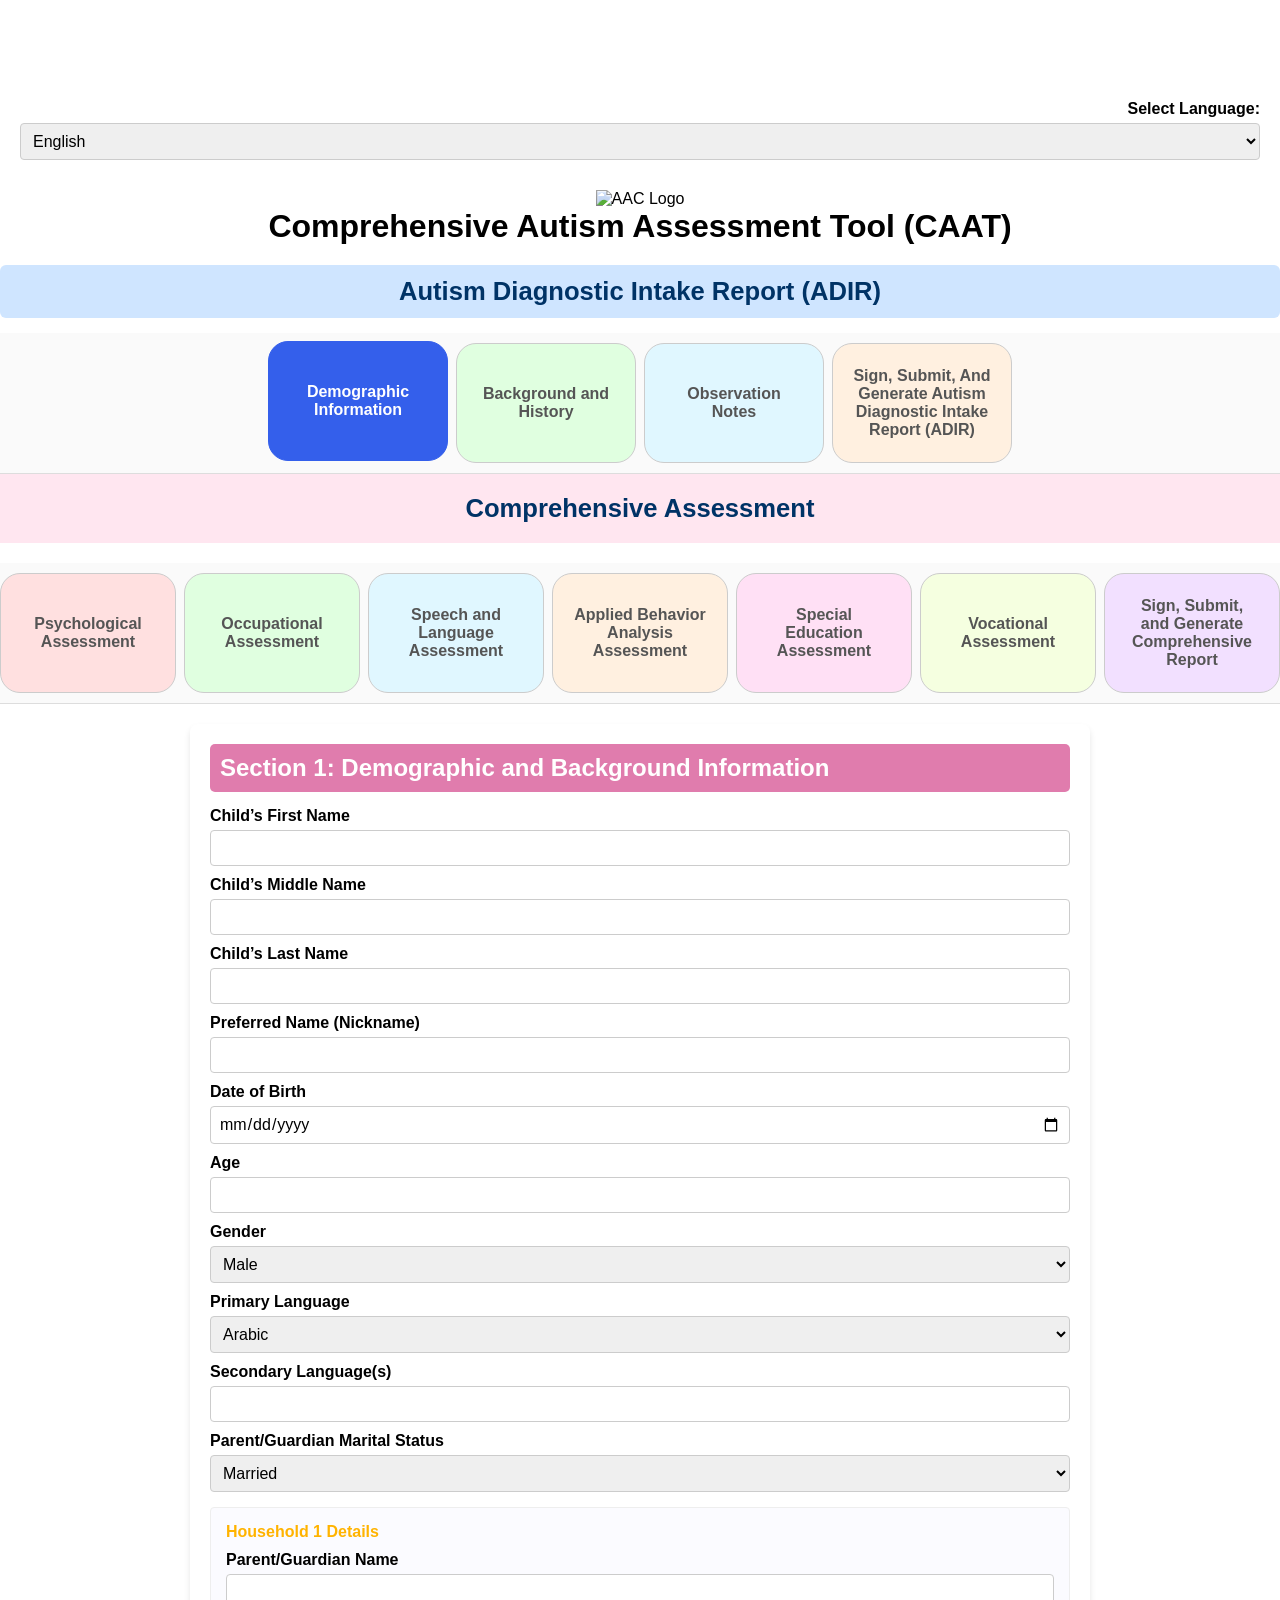
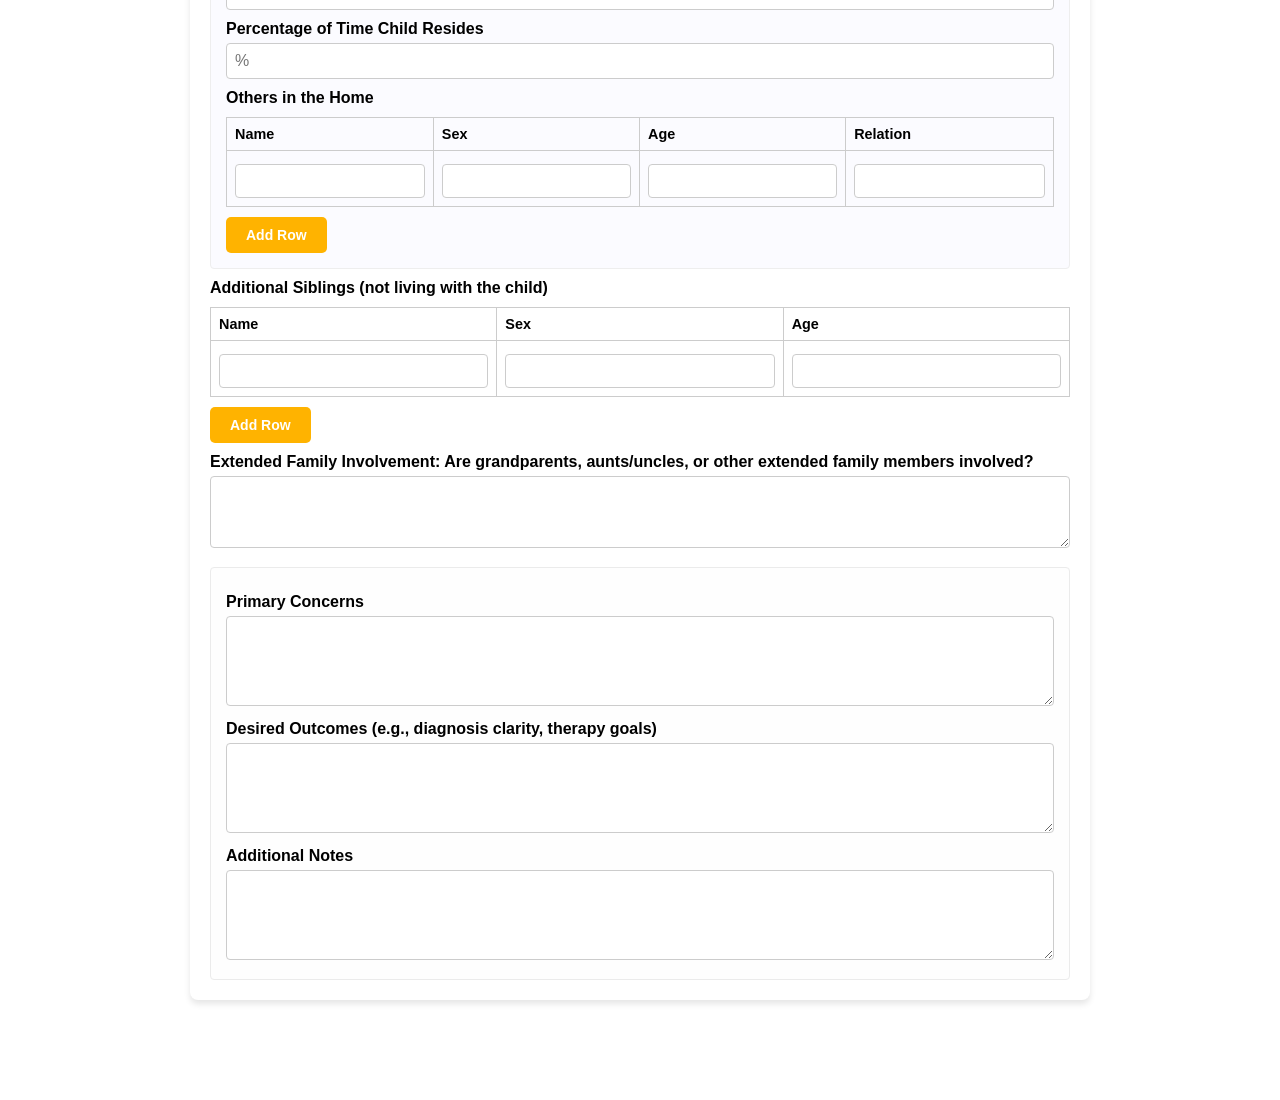
==== caat.html @ 78c72948 "Update CAAT tool files: HTML, JS logic, Firebase fixes" ====
<!DOCTYPE html>

<html lang="en">
<head>
<meta charset="utf-8"/>
<title>List Intake Report - CAAT</title>
<link rel="stylesheet" href="style.css">
<script src="https://www.gstatic.com/firebasejs/8.10.1/firebase-app.js"></script>
  <script src="https://www.gstatic.com/firebasejs/8.10.1/firebase-auth.js"></script>
  <script src="https://www.gstatic.com/firebasejs/8.10.1/firebase-firestore.js"></script>
  

<script defer src="script.js"></script>
<script defer src="app.js"></script>

</head>
<body>
 <div style="text-align: right; padding: 10px 20px;">
  <label for="languageSelect" style="font-weight: bold;">Select Language:</label>
  <select id="languageSelect" onchange="switchLanguage(this.value)">
  <option value="en">English</option>
  <option value="ar">العربية (Arabic)</option>
  <option value="zh">中文 (Mandarin Chinese)</option>
  <option value="hi">हिन्दी (Hindi)</option>
  <option value="es">Español (Spanish)</option>
  <option value="fr">Français (French)</option>
  <option value="bn">বাংলা (Bengali)</option>
  <option value="ru">Русский (Russian)</option>
  <option value="pt">Português (Portuguese)</option>
  <option value="ur">اردو (Urdu)</option>
  <option value="id">Bahasa Indonesia (Indonesian)</option>
  <option value="de">Deutsch (German)</option>
  <option value="ja">日本語 (Japanese)</option>
  <option value="sw">Kiswahili (Swahili)</option>
  <option value="mr">मराठी (Marathi)</option>
  <option value="te">తెలుగు (Telugu)</option>
  <option value="tr">Türkçe (Turkish)</option>
  <option value="ta">தமிழ் (Tamil)</option>
  <option value="vi">Tiếng Việt (Vietnamese)</option>
  <option value="ko">한국어 (Korean)</option>
</select>
</div> 
<div class="report-header">
<img alt="AAC Logo" class="logo" src="https://i.postimg.cc/TPNDd6ZD/aac-logo.png"/>
<h1>Comprehensive Autism Assessment Tool (CAAT)</h1>
</div>
<div class="tab-group-intake">
<div class="section-title" data-translate="adirTitle">Autism Diagnostic Intake Report (ADIR)</div>

<div class="tab-container">
<div class="tab active" data-tab="demographic" data-translate="tabDemographic">Demographic Information</div>
<div class="tab" data-tab="history" data-translate="tabBackground">Background and History</div>
<div class="tab" data-tab="observationNotes" data-translate="tabObservation">Observation Notes</div>
<div class="tab" data-tab="signSubmitReport" data-translate="tabGenerateADIR">Sign, Submit, And Generate Autism Diagnostic Intake Report (ADIR)</div>
</div>
</div>
<div class="tab-group-assessment">
  <div class="tab-group-title" data-translate="assessmentGroupTitle">Comprehensive Assessment</div>
  <div class="tab-container">
    <div class="tab" data-tab="psychological" data-translate="tabPsychological">Psychological Assessment</div>
    <div class="tab" data-tab="occupational" data-translate="tabOccupational">Occupational Assessment</div>
    <div class="tab" data-tab="speechLanguage" data-translate="tabSpeech">Speech and Language Assessment</div>
    <div class="tab" data-tab="behavioral" data-translate="tabBehavioral">Applied Behavior Analysis Assessment</div>
    <div class="tab" data-tab="specialEducation" data-translate="tabSpecialEducation">Special Education Assessment</div>
    <div class="tab" data-tab="vocational" data-translate="tabVocational">Vocational Assessment</div>
    <div class="tab" data-tab="signsubmit" data-translate="tabSignSubmit">Sign, Submit, and Generate Comprehensive Report</div>
  </div>
</div>

<!-- ========== Demographic Section ========== -->
<div class="container active" id="demographic">
  <div class="form-section">
    <h2 data-translate="demographicSummary">Section 1: Demographic and Background Information</h2>
    <form id="intakeForm">

      <label for="firstName" data-translate="childFirstName">Child’s First Name</label>
      <input id="firstName" name="firstName" type="text" />

      <label for="middleName" data-translate="childMiddleName">Child’s Middle Name</label>
      <input id="middleName" name="middleName" type="text" />

      <label for="lastName" data-translate="childLastName">Child’s Last Name</label>
      <input id="lastName" name="lastName" type="text" />

      <label for="preferredName" data-translate="preferredNameLabel">Preferred Name (Nickname)</label>
      <input id="preferredName" name="preferredName" type="text" />

      <label for="dobGregorian" data-translate="dobLabel">Date of Birth</label>
      <input id="dobGregorian" name="dobGregorian" onchange="calculateAge()" type="date" />

      <label for="age" data-translate="ageLabel">Age</label>
      <input id="age" name="age" readonly type="number" />

      <label for="gender" data-translate="genderLabel">Gender</label>
      <select id="gender" name="gender" onchange="toggleOtherField(this, 'genderOtherField')">
        <option value="male" data-translate-option="male">Male</option>
        <option value="female" data-translate-option="female">Female</option>
        <option value="other" data-translate-option="other">Other</option>
      </select>
      <input class="hidden" id="genderOtherField" name="genderOther" placeholder="Please specify" type="text" />

      <label for="primaryLanguage" data-translate="primaryLangLabel">Primary Language</label>
      <select id="primaryLanguage" name="primaryLanguage" onchange="toggleOtherField(this, 'languageOtherField')">
  <option value="arabic" data-translate-option="langArabic">Arabic</option>
  <option value="english" data-translate-option="langEnglish">English</option>
  <option value="other" data-translate-option="other">Other</option>
</select>

      <input class="hidden" id="languageOtherField" name="languageOther" placeholder="Please specify" type="text" />

      <label for="secondaryLanguages" data-translate="secondaryLangLabel">Secondary Language(s)</label>
      <input id="secondaryLanguages" name="secondaryLanguages" type="text" />

     <div id="languageExposureWrapper">
  <label for="languageExposure" data-translate="languageExposure">
    Percentage of exposure to non-primary language(s)
  </label>
  <input id="languageExposure" name="languageExposure" placeholder="%" type="number" />
</div>

      <label for="parentMaritalStatus" data-translate="parentMaritalStatus">Parent/Guardian Marital Status</label>
      <select id="parentMaritalStatus" name="parentMaritalStatus" onchange="toggleHouseholdFields(this)">
  <option value="married" data-translate-option="married">Married</option>
  <option value="divorced" data-translate-option="divorced">Divorced</option>
  <option value="separated" data-translate-option="separated">Separated</option>
  <option value="other" data-translate-option="other">Other</option>
</select>

      <input class="hidden" id="maritalOtherField" name="maritalOther" placeholder="Please specify" type="text" />

      <!-- Household 1 -->
      <div class="household-section" id="household1Fields">
        <p class="sub-heading" data-translate="household1Title">Household 1 Details</p>
        <label for="household1" data-translate="household1Name">Parent/Guardian Name</label>
        <input id="household1" name="household1" type="text" />

        <label for="residence1" data-translate="residence1">Percentage of Time Child Resides</label>
        <input id="residence1" name="residence1" placeholder="%" type="number" />

        <label data-translate="householdMembers">Others in the Home</label>
        <table id="household1Table">
          <thead>
            <tr>
              <th data-translate="thName">Name</th>
              <th data-translate="thSex">Sex</th>
              <th data-translate="thAge">Age</th>
              <th data-translate="thRelation">Relation</th>
            </tr>
          </thead>
          <tbody>
            <tr>
              <td><input id="household1_name[]" name="household1_name[]" type="text" /></td>
              <td><input id="household1_sex[]" name="household1_sex[]" type="text" /></td>
              <td><input id="household1_age[]" name="household1_age[]" type="number" /></td>
              <td><input id="household1_relation[]" name="household1_relation[]" type="text" /></td>
            </tr>
          </tbody>
        </table>
        <button onclick="addRow('household1Table')" type="button" data-translate="addRow">Add Row</button>
      </div>

      <!-- Household 2 -->
      <div class="household-section hidden" id="household2Fields">
        <p class="sub-heading" data-translate="household2Title">Household 2 Details</p>
        <label for="household2" data-translate="household2Name">Parent/Guardian Name</label>
        <input id="household2" name="household2" type="text" />

        <label for="residence2" data-translate="residence2">Percentage of Time Child Resides</label>
        <input id="residence2" name="residence2" placeholder="%" type="number" />

        <label data-translate="householdMembers">Others in the Home</label>
        <table id="household2Table">
          <thead>
            <tr>
              <th data-translate="thName">Name</th>
              <th data-translate="thSex">Sex</th>
              <th data-translate="thAge">Age</th>
              <th data-translate="thRelation">Relation</th>
            </tr>
          </thead>
          <tbody>
            <tr>
              <td><input id="household2_name[]" name="household2_name[]" type="text" /></td>
              <td><input id="household2_sex[]" name="household2_sex[]" type="text" /></td>
              <td><input id="household2_age[]" name="household2_age[]" type="number" /></td>
              <td><input id="household2_relation[]" name="household2_relation[]" type="text" /></td>
            </tr>
          </tbody>
        </table>
        <button onclick="addRow('household2Table')" type="button" data-translate="addRow">Add Row</button>
      </div>

      <!-- Additional Siblings -->
      <label for="additionalSiblings" data-translate="siblingNames">Additional Siblings (not living with the child)</label>
      <table id="additionalSiblingsTable">
        <thead>
          <tr>
            <th data-translate="thName">Name</th>
            <th data-translate="thSex">Sex</th>
            <th data-translate="thAge">Age</th>
          </tr>
        </thead>
        <tbody>
          <tr>
            <td><input id="additionalSiblings_name[]" name="additionalSiblings_name[]" type="text" /></td>
            <td><input id="additionalSiblings_sex[]" name="additionalSiblings_sex[]" type="text" /></td>
            <td><input id="additionalSiblings_age[]" name="additionalSiblings_age[]" type="number" /></td>
          </tr>
        </tbody>
      </table>
      <button onclick="addRow('additionalSiblingsTable')" type="button" data-translate="addRow">Add Row</button>

      <!-- Extended Family Involvement -->
      <label for="extendedFamilyInvolvement" data-translate="extendedFamilyLabel">
        Extended Family Involvement: Are grandparents, aunts/uncles, or other extended family members involved?
      </label>
      <textarea id="extendedFamilyInvolvement" name="extendedFamilyInvolvement" rows="3"></textarea>

      <!-- Concerns & Notes -->
      <div class="mini-section">
        <label for="primaryConcerns" data-translate="primaryConcernsLabel">Primary Concerns</label>
        <textarea id="primaryConcerns" name="primaryConcerns" rows="4"></textarea>

        <label for="desiredOutcomes" data-translate="desiredOutcomesLabel">Desired Outcomes (e.g., diagnosis clarity, therapy goals)</label>
        <textarea id="desiredOutcomes" name="desiredOutcomes" rows="4"></textarea>

        <label for="additionalNotes" data-translate="additionalNotesLabel">Additional Notes</label>
        <textarea id="additionalNotes" name="additionalNotes" rows="4"></textarea>
      </div>
    </form>
  </div>
</div>

<!-- ========== Background and History Section (Part 3) ========== -->
<div class="container" id="history">
<div class="form-section">
<h2 data-translate="historySectionTitle">Section 2: Background and History</h2>

<form id="historyForm">
<!-- PREGNANCY & BIRTH HISTORY -->
<div class="mini-section">
  <h3 class="sub-heading" data-translate="pregnancyTitle">PREGNANCY & BIRTH HISTORY</h3>

  <label data-translate="motherAgeLabel">Biological Mother's Age at Birth</label>
  <input id="motherAgeAtBirthNew" name="motherAgeAtBirthNew" placeholder="e.g. 28" type="number"/>

  <label data-translate="fatherAgeLabel">Biological Father's Age at Birth</label>
  <input id="fatherAgeAtBirthNew" name="fatherAgeAtBirthNew" placeholder="e.g. 30" type="number"/>

  <label data-translate="consanguinityLabel">Degree of Consanguinity</label>
  <select id="degreeOfConsanguinity" name="degreeOfConsanguinity">
    <option value="none" data-translate-option="none">No</option>
    <option value="first" data-translate-option="firstDegree">First Degree</option>
    <option value="second" data-translate-option="secondDegree">Second Degree</option>
  </select>

  <label data-translate="motherEduLabel">Primary Caregiver's Occupation & Education (Mother)</label>
  <input id="motherOccEdu" name="motherOccEdu" type="text"/>

  <label data-translate="fatherEduLabel">Primary Caregiver's Occupation & Education (Father)</label>
  <input id="fatherOccEdu" name="fatherOccEdu" type="text"/>

  <label data-translate="pregnancyCountLabel">Number of Times Biological Mother Has Been Pregnant</label>
  <input id="numMotherPregnanciesNew" name="numMotherPregnanciesNew" type="number"/>

  <label data-translate="liveBirthsLabel">Live Births</label>
  <input id="liveBirthsNew" name="liveBirthsNew" type="number"/>

  <label data-translate="stillBirthsLabel">Still Births</label>
  <input id="birthDied" name="birthDied" type="number"/>

  <label data-translate="pregnancyPlannedLabel">Was the child's pregnancy planned?</label>
  <select id="pregnancyPlannedNew" name="pregnancyPlannedNew">
    <option value="yes" data-translate-option="yes">Yes</option>
    <option value="no" data-translate-option="no">No</option>
  </select>
<!-- Fertility treatments -->
<label data-translate="fertilityTreatmentsLabel">Were there fertility treatments?</label>
<select id="fertilityTreatmentsNew" name="fertilityTreatmentsNew">
  <option value="yes" data-translate-option="yes">Yes</option>
  <option value="no" data-translate-option="no">No</option>
  <option value="unsure" data-translate-option="unsure">Unsure</option>
</select>

<!-- Medications, vitamins or supplements - toggled by Yes/No -->
<!-- PREGNANCY DETAILS -->
<label data-translate="medicationsDuringPregnancy">Did the birth mother take any medications, vitamins or supplements during pregnancy?</label>
<select id="tookMedicationsYesNo" name="tookMedicationsYesNo" onchange="toggleDisplay('pregMedCheckboxes', this.value==='yes')">
  <option value="no" data-translate-option="no">No</option>
  <option value="yes" data-translate-option="yes">Yes</option>
</select>

<div class="hidden" id="pregMedCheckboxes" style="margin-left:20px; margin-top:5px;">
  <small data-translate="checkAllThatApply">(Check all that apply)</small><br/>
  <label><input id="pregMed_vitamins" name="pregMed_vitamins" type="checkbox"/> <span data-translate="vitamins">Vitamins</span></label><br/>
  <label><input id="pregMed_supplements" name="pregMed_supplements" type="checkbox"/> <span data-translate="supplements">Supplements</span></label><br/>
  <label><input id="pregMed_depakote" name="pregMed_depakote" type="checkbox"/> <span data-translate="depakote">Depakote (Valproic Acid)</span></label><br/>
  <label><input id="pregMed_lithium" name="pregMed_lithium" type="checkbox"/> <span data-translate="lithium">Lithium</span></label><br/>
  <label><input id="pregMed_antidepressants" name="pregMed_antidepressants" type="checkbox"/> <span data-translate="antidepressants">Antidepressants</span></label><br/>
  <label><input id="pregMed_antiepileptics" name="pregMed_antiepileptics" type="checkbox"/> <span data-translate="antiepileptics">Anti-epileptics / Anti-seizure</span></label><br/>
  <label><input id="pregMed_other" name="pregMed_other" type="checkbox"/> <span data-translate="otherMedication">Other</span></label>
  <input id="pregMed_otherText" name="pregMed_otherText" placeholder="Please specify" type="text"/>
</div>

<label data-translate="multipleBirth">Was the patient part of a multiple birth pregnancy? (e.g., twins)</label>
<select id="multipleBirthNew" name="multipleBirthNew" onchange="toggleDisplay('multipleBirthTypeSection', this.value==='yes')">
  <option value="no" data-translate-option="no">No</option>
  <option value="yes" data-translate-option="yes">Yes</option>
</select>

<div class="hidden" id="multipleBirthTypeSection" style="margin-left:20px; margin-top:5px;">
  <label data-translate="multipleBirthLabel">Were there multiple births (if any)?</label>
  <select id="multipleBirthType" name="multipleBirthType">
    <option value="">--</option>
    <option value="twins" data-translate-option="twins">Twins</option>
    <option value="triplets" data-translate-option="triplets">Triplets</option>
    <option value="quadruplets" data-translate-option="quadruplets">Quadruplets</option>
  </select>
  <label data-translate="typeLabel">Type:</label>
  <select id="identicalOrFraternal" name="identicalOrFraternal">
    <option value="">--</option>
    <option value="identical" data-translate-option="identical">Identical</option>
    <option value="fraternal" data-translate-option="fraternal">Fraternal</option>
    <option value="both" data-translate-option="both">Both</option>
  </select>
</div>

<label for="pregDrugUsed" data-translate="substanceUse">Did the birth mother use any alcohol, tobacco or recreational drugs during pregnancy?</label>
<select id="pregDrugUsed" name="pregDrugUsed" onchange="toggleDisplay('pregDrugSpecWrapper', this.value === 'yes')">
  <option value="no" data-translate-option="no">No</option>
  <option value="yes" data-translate-option="yes">Yes</option>
  <option value="unsure" data-translate-option="unsure">Unsure</option>
</select>

<div id="pregDrugSpecWrapper" class="hidden" style="margin-top: 8px;">
  <label for="pregDrugSpec" data-translate="specifyIfYes">Specify if yes:</label>
  <input id="pregDrugSpec" name="pregDrugSpec" type="text" placeholder="Details if yes"/>
</div>

<label data-translate="pregnancyComplications">Were there any difficulties during pregnancy?</label>
<select id="difficultPregYesNo" name="difficultPregYesNo" onchange="toggleDisplay('pregDiffCheckboxes', this.value==='yes')">
  <option value="no" data-translate-option="no">No</option>
  <option value="yes" data-translate-option="yes">Yes</option>
</select>

<div class="hidden" id="pregDiffCheckboxes" style="margin-left:20px; margin-top:5px;">
  <label><input type="checkbox" id="pregDiff_fever" name="pregDiff_fever" /> <span data-translate="fever">Fever</span></label>
  <label><input type="checkbox" id="pregDiff_infection" name="pregDiff_infection" /> <span data-translate="infection">Infection</span></label>
  <label><input type="checkbox" id="pregDiff_spotting" name="pregDiff_spotting" /> <span data-translate="spotting">Spotting/Bleeding</span></label>
  <label><input type="checkbox" id="pregDiff_threatMiscarriage" name="pregDiff_threatMiscarriage" /> <span data-translate="miscarriage">Threatened Miscarriage</span></label>
  <label><input type="checkbox" id="pregDiff_highBP" name="pregDiff_highBP" /> <span data-translate="highBP">High Blood Pressure</span></label>
  <label><input type="checkbox" id="pregDiff_gestDiabetes" name="pregDiff_gestDiabetes" /> <span data-translate="diabetes">Gestational Diabetes</span></label>
  <label><input type="checkbox" id="pregDiff_rhIncompat" name="pregDiff_rhIncompat" /> <span data-translate="rh">RH Incompatibility</span></label>
  <label><input type="checkbox" id="pregDiff_stress" name="pregDiff_stress" /> <span data-translate="stress">Severe Stress</span></label>
  <label><input type="checkbox" id="pregDiff_accidents" name="pregDiff_accidents" /> <span data-translate="accidents">Accidents</span></label>

  <label style="display:block; margin-top:10px;" data-translate="explainComplications">If “Yes” to any of the above, please explain:</label>
  <textarea id="pregDiff_explain" name="pregDiff_explain" rows="3"></textarea>
</div>
</div>
<div class="divider"></div>
<!-- LABOR & DELIVERY -->
<div class="mini-section">
  <h3 class="sub-heading" data-translate="laborDeliveryTitle">LABOR & DELIVERY</h3>

  <label data-translate="pitocinLabel">Were medications used to induce or augment labor?</label>
  <select id="pitocinUsedNew" name="pitocinUsedNew">
    <option value="yes" data-translate-option="yes">Yes</option>
    <option value="no" data-translate-option="no">No</option>
    <option value="unsure" data-translate-option="unsure">Unsure</option>
  </select>

  <label for="prematureBirthNew" data-translate="prematureBirthLabel">Was the patient born premature?</label>
  <select id="prematureBirthNew" name="prematureBirthNew" onchange="toggleDisplay('prematureWeeksWrapper', this.value === 'yes')">
    <option value="no" data-translate-option="no">No</option>
    <option value="yes" data-translate-option="yes">Yes</option>
  </select>

  <div id="prematureWeeksWrapper" class="hidden" style="margin-top: 8px;">
    <label for="prematureWeeksNew" data-translate="prematureWeeks">If yes, how many weeks?</label>
    <input id="prematureWeeksNew" name="prematureWeeksNew" type="text" placeholder="e.g., 35 weeks"/>
  </div>

<!-- "Were there complications during labor or delivery?" => if yes => text "please specify" -->
<label data-translate="laborComplications">Were there complications during labor or delivery?</label>
  <select id="laborDeliveryComplications" name="laborDeliveryComplications" onchange="toggleDisplay('ldComplicationsSpecify', this.value==='yes')">
    <option value="no" data-translate-option="no">No</option>
    <option value="yes" data-translate-option="yes">Yes</option>
    <option value="unsure" data-translate-option="unsure">Unsure</option>
  </select>
  <input class="hidden" id="ldComplicationsSpecify" name="ldComplicationsSpecify" placeholder="Please specify" style="margin-top:5px;" type="text"/>

  <label data-translate="hospitalProblemsLabel">Did the patient experience any problems while still in the hospital?</label>
<!-- if 'no' => hide the check all that apply -->
 <select id="problemsInHospitalYesNo" name="problemsInHospitalYesNo" onchange="toggleDisplay('hospitalProblemsList', this.value==='yes')">
    <option value="no" data-translate-option="no">No</option>
    <option value="yes" data-translate-option="yes">Yes</option>
    <option value="unsure" data-translate-option="unsure">Unsure</option>
  </select>

  <div class="hidden" id="hospitalProblemsList" style="margin-left:20px; margin-top:5px;">
    <p data-translate="checkAllThatApply">If yes, check all that apply:</p>
    <label><input id="hospitalProb_feeding" name="hospitalProb_feeding" type="checkbox"/> <span data-translate="feedingDiff">Feeding difficulties</span></label>
    <label><input id="hospitalProb_infections" name="hospitalProb_infections" type="checkbox"/> <span data-translate="hospitalInfection">Infections</span></label>
    <label><input id="hospitalProb_sleeping" name="hospitalProb_sleeping" type="checkbox"/> <span data-translate="sleepingProblems">Sleeping problems</span></label>
    <label><input id="hospitalProb_jaundice" name="hospitalProb_jaundice" type="checkbox"/> <span data-translate="jaundice">Jaundice</span></label>
    <label><input id="hospitalProb_birthdefects" name="hospitalProb_birthdefects" type="checkbox"/> <span data-translate="birthDefects">Birth defects</span></label>
    <label><input id="hospitalProb_seizures" name="hospitalProb_seizures" type="checkbox"/> <span data-translate="seizures">Seizures</span></label>
    <label><input id="hospitalProb_unconscious" name="hospitalProb_unconscious" type="checkbox"/> <span data-translate="unconscious">Lose consciousness</span></label>
    <label><input id="hospitalProb_excessCry" name="hospitalProb_excessCry" type="checkbox"/> <span data-translate="excessCry">Excessive crying</span></label>
    <label><input id="hospitalProb_gi" name="hospitalProb_gi" type="checkbox"/> <span data-translate="gi">GI symptoms (diarrhea, constipation, nausea, retching, regurgitation)</span></label>
  </div>

  <label for="nicuAdmitNew" data-translate="nicuLabel">Was the patient admitted to the NICU?</label>
  <select id="nicuAdmitNew" name="nicuAdmitNew" onchange="toggleDisplay('nicuDetailsWrapper', this.value === 'yes')">
    <option value="no" data-translate-option="no">No</option>
    <option value="yes" data-translate-option="yes">Yes</option>
  </select>

  <div id="nicuDetailsWrapper" class="hidden" style="margin-top: 8px;">
    <label for="nicuDischargedDays" data-translate="nicuDays">If yes, how old was client at discharge (days)?</label>
    <input id="nicuDischargedDays" name="nicuDischargedDays" type="text" placeholder="e.g., 5 days"/>

    <label for="nicuReasonNew" data-translate="nicuReason">Why was the patient admitted?</label>
    <input id="nicuReasonNew" name="nicuReasonNew" type="text" placeholder="Reason for NICU"/>
  </div>
  <label for="deliveryMode" data-translate="deliveryModeLabel">The delivery was:</label>
<select id="deliveryMode" name="deliveryMode" onchange="toggleDisplay('csectionReasonWrapper', this.value==='c-section')">
  <option value="">--</option>
  <option value="vaginal" data-translate-option="vaginal">Vaginal</option>
  <option value="c-section" data-translate-option="csection">C-section</option>
</select>

<div id="csectionReasonWrapper" class="hidden" style="margin-top:5px;">
  <label for="csectionReasonNew" data-translate="csectionReasonLabel">Reason for C-Section:</label>
  <input id="csectionReasonNew" name="csectionReasonNew" type="text" placeholder="Reason for C-Section" />
</div>

  <p class="dev-heading" data-translate="deliveryComplicationsLabel">Any labor or delivery complications?</p>

<table class="milestone-table">
  <thead>
    <tr>
      <th data-translate="milestone">Complication</th>
      <th data-translate-option="yes">Check if Present</th>
    </tr>
  </thead>
  <tbody>
    <tr>
      <td data-translate="breech">Breech</td>
      <td><input type="checkbox" id="complication_breech" name="complication_breech" /></td>
    </tr>
    <tr>
      <td data-translate="forceps">Forceps</td>
      <td><input type="checkbox" id="complication_forceps" name="complication_forceps" /></td>
    </tr>
    <tr>
      <td data-translate="cordAround">Cord around neck</td>
      <td><input type="checkbox" id="complication_cord" name="complication_cord" /></td>
    </tr>
    <tr>
      <td data-translate="other">Other</td>
      <td><input type="checkbox" id="complication_other" name="complication_other" onchange="toggleDisplay('complicationOtherTextWrapper', this.checked)" /></td>
    </tr>
  </tbody>
</table>

<!-- Other complication text input -->
<div id="complicationOtherTextWrapper" class="hidden" style="margin-top: 10px;">
  <input id="complication_otherText" name="complication_otherText" type="text" placeholder="Specify..." />
</div>


</div>
<div class="divider"></div>

<!-- Diet and CAMS -->
<div class="mini-section">
  <h3 class="sub-heading" data-translate="dietCamsTitle">Diet and CAMS</h3>

  <label data-translate="hasAllergies">Does the child have any current Allergies?</label>
<select id="currentAllergies2" name="currentAllergies2" onchange="toggleDisplay('allergiesListWrapper', this.value === 'yes')">
  <option value="no" data-translate-option="no">No</option>
  <option value="yes" data-translate-option="yes">Yes</option>
</select>

<!-- ✅ Wrap the text area for conditional display -->
<div id="allergiesListWrapper" class="hidden" style="margin-top: 8px;">
  <textarea id="allergiesList2" name="allergiesList2" placeholder="If yes, list them" rows="2"></textarea>
</div>

  <label data-translate="onSpecialDiet">Is the child on a special diet?</label>
  <select id="specialDiet2" name="specialDiet2" onchange="toggleDisplay('specialDietChecklist', this.value==='yes')">
    <option value="no" data-translate-option="no">No</option>
    <option value="yes" data-translate-option="yes">Yes</option>
  </select>

  <div class="hidden" id="specialDietChecklist" style="margin-left:20px; margin-top:5px;">
    <p data-translate="ifYesDietLabel">If Yes, please identify below:</p>
    <label><input id="diet_glutenFree2" name="diet_glutenFree2" type="checkbox" /> <span data-translate="glutenFree">Gluten free diet</span></label>
    <label><input id="diet_caseinFree2" name="diet_caseinFree2" type="checkbox" /> <span data-translate="caseinFree">Casein free diet</span></label>
    <label><input id="diet_noSugar" name="diet_noSugar" type="checkbox" /> <span data-translate="noSugar">No processed sugars</span></label>
    <label><input id="diet_noSalicylates" name="diet_noSalicylates" type="checkbox" /> <span data-translate="noSalicylates">No sugars or salicylates</span></label>
    <label><input id="diet_feingold" name="diet_feingold" type="checkbox" /> <span data-translate="feingoldDiet">Feingold diet</span></label>
    <label><input id="diet_other2" name="diet_other2" type="checkbox" /> <span data-translate="otherDiet">Other</span></label>
  </div>
</div>
<div class="divider"></div>
<!-- DEVELOPMENTAL HISTORY -->
<div class="mini-section">
  <h3 class="sub-heading" data-translate="devHistoryTitle">DEVELOPMENTAL HISTORY</h3>
  <p data-translate="devInstructions">(Check all milestones achieved)</p>
<!-- Social/Emotional -->
<p class="dev-heading" data-translate="socialHeading">Social/Emotional:</p>
  <div style="margin-left:20px;">
    
<table class="milestone-table">
  <thead>
    <tr>
      <th data-translate="milestoneLabel">Milestone</th>
      <th data-translate="milestoneOnTime">Yes, on time</th>
<th data-translate="milestoneDelayed">Yes, but delayed</th>
<th data-translate="milestoneNotAchieved">Not achieved</th>

    </tr>
  </thead>
  <tbody>
    <tr>
      <td><span data-translate="socSmile">smile</span></td>
      <td><input type="radio" name="soc_smile" value="onTime" /></td>
      <td><input type="radio" name="soc_smile" value="delayed" /></td>
      <td><input type="radio" name="soc_smile" value="notAchieved" /></td>
    </tr>
    <tr>
      <td><span data-translate="socLookFace">look at your face</span></td>
      <td><input type="radio" name="soc_lookFace" value="onTime" /></td>
      <td><input type="radio" name="soc_lookFace" value="delayed" /></td>
      <td><input type="radio" name="soc_lookFace" value="notAchieved" /></td>
    </tr>
    <tr>
      <td><span data-translate="socLaughs">laughs</span></td>
      <td><input type="radio" name="soc_laughs" value="onTime" /></td>
      <td><input type="radio" name="soc_laughs" value="delayed" /></td>
      <td><input type="radio" name="soc_laughs" value="notAchieved" /></td>
    </tr>
    <tr>
      <td><span data-translate="socKnowsFamily">knows family members</span></td>
      <td><input type="radio" name="soc_knowsFamily" value="onTime" /></td>
      <td><input type="radio" name="soc_knowsFamily" value="delayed" /></td>
      <td><input type="radio" name="soc_knowsFamily" value="notAchieved" /></td>
    </tr>
    <tr>
      <td><span data-translate="socShy">shy</span></td>
      <td><input type="radio" name="soc_shy" value="onTime" /></td>
      <td><input type="radio" name="soc_shy" value="delayed" /></td>
      <td><input type="radio" name="soc_shy" value="notAchieved" /></td>
    </tr>
    <tr>
      <td><span data-translate="socFearful">fearful</span></td>
      <td><input type="radio" name="soc_fearful" value="onTime" /></td>
      <td><input type="radio" name="soc_fearful" value="delayed" /></td>
      <td><input type="radio" name="soc_fearful" value="notAchieved" /></td>
    </tr>
    <tr>
      <td><span data-translate="socRespondName">respond to name</span></td>
      <td><input type="radio" name="soc_respondName" value="onTime" /></td>
      <td><input type="radio" name="soc_respondName" value="delayed" /></td>
      <td><input type="radio" name="soc_respondName" value="notAchieved" /></td>
    </tr>
    <tr>
      <td><span data-translate="socPlayGames">play games</span></td>
      <td><input type="radio" name="soc_playGames" value="onTime" /></td>
      <td><input type="radio" name="soc_playGames" value="delayed" /></td>
      <td><input type="radio" name="soc_playGames" value="notAchieved" /></td>
    </tr>
    <tr>
      <td><span data-translate="socClapping">clapping when excited</span></td>
      <td><input type="radio" name="soc_clapping" value="onTime" /></td>
      <td><input type="radio" name="soc_clapping" value="delayed" /></td>
      <td><input type="radio" name="soc_clapping" value="notAchieved" /></td>
    </tr>
    <tr>
      <td><span data-translate="socAffection">shows affection</span></td>
      <td><input type="radio" name="soc_showsAffection" value="onTime" /></td>
      <td><input type="radio" name="soc_showsAffection" value="delayed" /></td>
      <td><input type="radio" name="soc_showsAffection" value="notAchieved" /></td>
    </tr>
    <tr>
      <td><span data-translate="socNoticesEmotion">notices people’s emotions</span></td>
      <td><input type="radio" name="soc_noticesEmotion" value="onTime" /></td>
      <td><input type="radio" name="soc_noticesEmotion" value="delayed" /></td>
      <td><input type="radio" name="soc_noticesEmotion" value="notAchieved" /></td>
    </tr>
    <tr>
      <td><span data-translate="socPlayNext">plays next to other children</span></td>
      <td><input type="radio" name="soc_playNext" value="onTime" /></td>
      <td><input type="radio" name="soc_playNext" value="delayed" /></td>
      <td><input type="radio" name="soc_playNext" value="notAchieved" /></td>
    </tr>
    <tr>
      <td><span data-translate="socFollowRoutine">follows simple routine</span></td>
      <td><input type="radio" name="soc_followRoutine" value="onTime" /></td>
      <td><input type="radio" name="soc_followRoutine" value="delayed" /></td>
      <td><input type="radio" name="soc_followRoutine" value="notAchieved" /></td>
    </tr>
  </tbody>
</table>

<!-- Cognitive -->
<p class="dev-heading" data-translate="cognitiveHeading">Cognitive:</p>
<table class="milestone-table">
  <thead>
    <tr>
      <th>Milestone</th>
      <th data-translate="milestoneOnTime">Yes, on time</th>
      <th data-translate="milestoneDelayed">Yes, but delayed</th>
      <th data-translate="milestoneNotAchieved">Not achieved</th>
    </tr>
  </thead>
  <tbody>
    <tr><td data-translate="cogLookToys">looks at toys</td><td><input type="radio" name="cog_lookToys" value="onTime" /></td><td><input type="radio" name="cog_lookToys" value="delayed" /></td><td><input type="radio" name="cog_lookToys" value="notAchieved" /></td></tr>
    <tr><td data-translate="cogMouth">put things in mouth</td><td><input type="radio" name="cog_putThingsMouth" value="onTime" /></td><td><input type="radio" name="cog_putThingsMouth" value="delayed" /></td><td><input type="radio" name="cog_putThingsMouth" value="notAchieved" /></td></tr>
    <tr><td data-translate="cogMissing">looks for missing items</td><td><input type="radio" name="cog_lookMissing" value="onTime" /></td><td><input type="radio" name="cog_lookMissing" value="delayed" /></td><td><input type="radio" name="cog_lookMissing" value="notAchieved" /></td></tr>
    <tr><td data-translate="cogStacks">stacks objects</td><td><input type="radio" name="cog_stacks" value="onTime" /></td><td><input type="radio" name="cog_stacks" value="delayed" /></td><td><input type="radio" name="cog_stacks" value="notAchieved" /></td></tr>
    <tr><td data-translate="cogCopies">copies adults</td><td><input type="radio" name="cog_copiesAdults" value="onTime" /></td><td><input type="radio" name="cog_copiesAdults" value="delayed" /></td><td><input type="radio" name="cog_copiesAdults" value="notAchieved" /></td></tr>
    <tr><td data-translate="cog1Step">Follows 1-step direction</td><td><input type="radio" name="cog_follow1step" value="onTime" /></td><td><input type="radio" name="cog_follow1step" value="delayed" /></td><td><input type="radio" name="cog_follow1step" value="notAchieved" /></td></tr>
    <tr><td data-translate="cogSimplePlay">plays with toys in simple ways</td><td><input type="radio" name="cog_playsSimpleWays" value="onTime" /></td><td><input type="radio" name="cog_playsSimpleWays" value="delayed" /></td><td><input type="radio" name="cog_playsSimpleWays" value="notAchieved" /></td></tr>
    <tr><td data-translate="cogTwoHands">uses two hands simultaneously</td><td><input type="radio" name="cog_twoHands" value="onTime" /></td><td><input type="radio" name="cog_twoHands" value="delayed" /></td><td><input type="radio" name="cog_twoHands" value="notAchieved" /></td></tr>
    <tr><td data-translate="cogPretend">pretend play</td><td><input type="radio" name="cog_pretendPlay" value="onTime" /></td><td><input type="radio" name="cog_pretendPlay" value="delayed" /></td><td><input type="radio" name="cog_pretendPlay" value="notAchieved" /></td></tr>
    <tr><td data-translate="cogProblem">problem solving</td><td><input type="radio" name="cog_problemSolving" value="onTime" /></td><td><input type="radio" name="cog_problemSolving" value="delayed" /></td><td><input type="radio" name="cog_problemSolving" value="notAchieved" /></td></tr>
    <tr><td data-translate="cogColors">knows colors</td><td><input type="radio" name="cog_knowsColors" value="onTime" /></td><td><input type="radio" name="cog_knowsColors" value="delayed" /></td><td><input type="radio" name="cog_knowsColors" value="notAchieved" /></td></tr>
    <tr><td data-translate="cog2Step">Follow 2-step directions</td><td><input type="radio" name="cog_follow2step" value="onTime" /></td><td><input type="radio" name="cog_follow2step" value="delayed" /></td><td><input type="radio" name="cog_follow2step" value="notAchieved" /></td></tr>
    <tr><td data-translate="cogImitation">imitation</td><td><input type="radio" name="cog_imitation" value="onTime" /></td><td><input type="radio" name="cog_imitation" value="delayed" /></td><td><input type="radio" name="cog_imitation" value="notAchieved" /></td></tr>
    <tr><td data-translate="cogDanger">recognizes danger</td><td><input type="radio" name="cog_recognizeDanger" value="onTime" /></td><td><input type="radio" name="cog_recognizeDanger" value="delayed" /></td><td><input type="radio" name="cog_recognizeDanger" value="notAchieved" /></td></tr>
    <tr><td data-translate="cogAvoid">avoids danger</td><td><input type="radio" name="cog_avoidDanger" value="onTime" /></td><td><input type="radio" name="cog_avoidDanger" value="delayed" /></td><td><input type="radio" name="cog_avoidDanger" value="notAchieved" /></td></tr>
  </tbody>
</table>


<!-- Language/ Communication -->
<p class="dev-heading" data-translate="languageHeading">Language/ Communication:</p>
<table class="milestone-table">
  <thead>
    <tr>
      <th>Milestone</th>
      <th data-translate="milestoneOnTime">Yes,on time</th>
      <th data-translate="milestoneDelayed">Yes, but delayed</th>
      <th data-translate="milestoneNotAchieved">Not achieved</th>
    </tr>
  </thead>
  <tbody>
    <tr><td data-translate="langBabbling">babbling</td><td><input type="radio" name="lang_babbling" value="onTime" /></td><td><input type="radio" name="lang_babbling" value="delayed" /></td><td><input type="radio" name="lang_babbling" value="notAchieved" /></td></tr>
    <tr><td data-translate="langCooing">cooing</td><td><input type="radio" name="lang_cooing" value="onTime" /></td><td><input type="radio" name="lang_cooing" value="delayed" /></td><td><input type="radio" name="lang_cooing" value="notAchieved" /></td></tr>
    <tr><td data-translate="langPointing">pointing</td><td><input type="radio" name="lang_pointing" value="onTime" /></td><td><input type="radio" name="lang_pointing" value="delayed" /></td><td><input type="radio" name="lang_pointing" value="notAchieved" /></td></tr>
    <tr><td data-translate="langTwoSounds">two sounds (mamama)</td><td><input type="radio" name="lang_twoSounds" value="onTime" /></td><td><input type="radio" name="lang_twoSounds" value="delayed" /></td><td><input type="radio" name="lang_twoSounds" value="notAchieved" /></td></tr>
    <tr><td data-translate="langFirstWord">first word</td><td><input type="radio" name="lang_firstWord" value="onTime" /></td><td><input type="radio" name="lang_firstWord" value="delayed" /></td><td><input type="radio" name="lang_firstWord" value="notAchieved" /></td></tr>
    <tr><td data-translate="langNamesObjects">names objects</td><td><input type="radio" name="lang_namesObjects" value="onTime" /></td><td><input type="radio" name="lang_namesObjects" value="delayed" /></td><td><input type="radio" name="lang_namesObjects" value="notAchieved" /></td></tr>
    <tr><td data-translate="lang2_3Words">2-3 words</td><td><input type="radio" name="lang_2_3words" value="onTime" /></td><td><input type="radio" name="lang_2_3words" value="delayed" /></td><td><input type="radio" name="lang_2_3words" value="notAchieved" /></td></tr>
    <tr><td data-translate="langTurnTaking">turn-taking</td><td><input type="radio" name="lang_turnTaking" value="onTime" /></td><td><input type="radio" name="lang_turnTaking" value="delayed" /></td><td><input type="radio" name="lang_turnTaking" value="notAchieved" /></td></tr>
    <tr><td data-translate="lang3PlusWords">3+ words</td><td><input type="radio" name="lang_3plusWords" value="onTime" /></td><td><input type="radio" name="lang_3plusWords" value="delayed" /></td><td><input type="radio" name="lang_3plusWords" value="notAchieved" /></td></tr>
    <tr><td data-translate="langPointsItems">points to items when asked “where is __?”</td><td><input type="radio" name="lang_pointsItems" value="onTime" /></td><td><input type="radio" name="lang_pointsItems" value="delayed" /></td><td><input type="radio" name="lang_pointsItems" value="notAchieved" /></td></tr>
    <tr><td data-translate="langUsesGestures">Uses gestures</td><td><input type="radio" name="lang_usesGestures" value="onTime" /></td><td><input type="radio" name="lang_usesGestures" value="delayed" /></td><td><input type="radio" name="lang_usesGestures" value="notAchieved" /></td></tr>
    <tr><td data-translate="langConversation">conversation</td><td><input type="radio" name="lang_conversation" value="onTime" /></td><td><input type="radio" name="lang_conversation" value="delayed" /></td><td><input type="radio" name="lang_conversation" value="notAchieved" /></td></tr>
    <tr><td data-translate="langWhQuestions">ask WH-questions</td><td><input type="radio" name="lang_whQuestions" value="onTime" /></td><td><input type="radio" name="lang_whQuestions" value="delayed" /></td><td><input type="radio" name="lang_whQuestions" value="notAchieved" /></td></tr>
    <tr><td data-translate="langSaysName">says first name</td><td><input type="radio" name="lang_saysName" value="onTime" /></td><td><input type="radio" name="lang_saysName" value="delayed" /></td><td><input type="radio" name="lang_saysName" value="notAchieved" /></td></tr>
    <tr><td data-translate="langTellsStory">tells a story</td><td><input type="radio" name="lang_tellsStory" value="onTime" /></td><td><input type="radio" name="lang_tellsStory" value="delayed" /></td><td><input type="radio" name="lang_tellsStory" value="notAchieved" /></td></tr>
    <tr><td data-translate="langUseAAC">Use AAC</td><td><input type="radio" name="lang_useAAC" value="onTime" /></td><td><input type="radio" name="lang_useAAC" value="delayed" /></td><td><input type="radio" name="lang_useAAC" value="notAchieved" /></td></tr>
  </tbody>
</table>

  <label style="display:block; margin-top:6px;" data-translate="langApprox">Approx words (if known):</label>
  <input id="lang_approxWords" name="lang_approxWords" placeholder="e.g., 50" type="text"/>
</div>

<!-- Physical / Movement -->
<p class="dev-heading" data-translate="physicalHeading">Physical / Movement:</p>
<table class="milestone-table">
  <thead>
    <tr>
      <th>Milestone</th>
      <th data-translate="milestoneOnTime">Yes, on time</th>
      <th data-translate="milestoneDelayed">Yes, but delayed</th>
      <th data-translate="milestoneNotAchieved">Not achieved</th>
    </tr>
  </thead>
  <tbody>
    <tr><td data-translate="phyRoll">roll</td><td><input type="radio" name="phy_roll" value="onTime" /></td><td><input type="radio" name="phy_roll" value="delayed" /></td><td><input type="radio" name="phy_roll" value="notAchieved" /></td></tr>
    <tr><td data-translate="phySitUp">sit up</td><td><input type="radio" name="phy_sitUp" value="onTime" /></td><td><input type="radio" name="phy_sitUp" value="delayed" /></td><td><input type="radio" name="phy_sitUp" value="notAchieved" /></td></tr>
    <tr><td data-translate="phyCrawl">crawl</td><td><input type="radio" name="phy_crawl" value="onTime" /></td><td><input type="radio" name="phy_crawl" value="delayed" /></td><td><input type="radio" name="phy_crawl" value="notAchieved" /></td></tr>
    <tr><td data-translate="phyWalk">walk</td><td><input type="radio" name="phy_walk" value="onTime" /></td><td><input type="radio" name="phy_walk" value="delayed" /></td><td><input type="radio" name="phy_walk" value="notAchieved" /></td></tr>
    <tr><td data-translate="phyJump">jump</td><td><input type="radio" name="phy_jump" value="onTime" /></td><td><input type="radio" name="phy_jump" value="delayed" /></td><td><input type="radio" name="phy_jump" value="notAchieved" /></td></tr>
    <tr><td data-translate="phyStair">staircase</td><td><input type="radio" name="phy_staircase" value="onTime" /></td><td><input type="radio" name="phy_staircase" value="delayed" /></td><td><input type="radio" name="phy_staircase" value="notAchieved" /></td></tr>
    <tr><td data-translate="phyTricycle">tricycle</td><td><input type="radio" name="phy_tricycle" value="onTime" /></td><td><input type="radio" name="phy_tricycle" value="delayed" /></td><td><input type="radio" name="phy_tricycle" value="notAchieved" /></td></tr>
    <tr><td data-translate="phyPencil">holds pencil</td><td><input type="radio" name="phy_holdsPencil" value="onTime" /></td><td><input type="radio" name="phy_holdsPencil" value="delayed" /></td><td><input type="radio" name="phy_holdsPencil" value="notAchieved" /></td></tr>
    <tr><td data-translate="phyScribble">scribble</td><td><input type="radio" name="phy_scribble" value="onTime" /></td><td><input type="radio" name="phy_scribble" value="delayed" /></td><td><input type="radio" name="phy_scribble" value="notAchieved" /></td></tr>
    <tr><td data-translate="phyKick">kicks ball</td><td><input type="radio" name="phy_kickBall" value="onTime" /></td><td><input type="radio" name="phy_kickBall" value="delayed" /></td><td><input type="radio" name="phy_kickBall" value="notAchieved" /></td></tr>
    <tr><td data-translate="phyCatch">catches ball</td><td><input type="radio" name="phy_catchBall" value="onTime" /></td><td><input type="radio" name="phy_catchBall" value="delayed" /></td><td><input type="radio" name="phy_catchBall" value="notAchieved" /></td></tr>
  </tbody>
</table>


<!-- Daily Living Skills -->
<p class="dev-heading" data-translate="dailyLivingHeading">Daily Living Skills:</p>

<!-- Grooming -->
<p class="dev-subheading" data-translate="groomingHeading" style="margin-top:20px;">Grooming/Hygiene:</p>
<table class="milestone-table">
  <thead>
    <tr>
      <th>Milestone</th>
      <th data-translate="milestoneOnTime">Yes, on time</th>
      <th data-translate="milestoneDelayed">Yes, but delayed</th>
      <th data-translate="milestoneNotAchieved">Not achieved</th>
    </tr>
  </thead>
  <tbody>
    <tr><td data-translate="toileting">toileting</td><td><input type="radio" name="groom_toileting" value="onTime" /></td><td><input type="radio" name="groom_toileting" value="delayed" /></td><td><input type="radio" name="groom_toileting" value="notAchieved" /></td></tr>
    <tr><td data-translate="brushHair">brush hair</td><td><input type="radio" name="groom_brushHair" value="onTime" /></td><td><input type="radio" name="groom_brushHair" value="delayed" /></td><td><input type="radio" name="groom_brushHair" value="notAchieved" /></td></tr>
    <tr><td data-translate="brushTeeth">brush teeth</td><td><input type="radio" name="groom_brushTeeth" value="onTime" /></td><td><input type="radio" name="groom_brushTeeth" value="delayed" /></td><td><input type="radio" name="groom_brushTeeth" value="notAchieved" /></td></tr>
    <tr><td data-translate="washHands">wash hands</td><td><input type="radio" name="groom_washHands" value="onTime" /></td><td><input type="radio" name="groom_washHands" value="delayed" /></td><td><input type="radio" name="groom_washHands" value="notAchieved" /></td></tr>
    <tr><td data-translate="washFace">wash face</td><td><input type="radio" name="groom_washFace" value="onTime" /></td><td><input type="radio" name="groom_washFace" value="delayed" /></td><td><input type="radio" name="groom_washFace" value="notAchieved" /></td></tr>
    <tr><td data-translate="bathing">showering / bathing</td><td><input type="radio" name="groom_bathing" value="onTime" /></td><td><input type="radio" name="groom_bathing" value="delayed" /></td><td><input type="radio" name="groom_bathing" value="notAchieved" /></td></tr>
  </tbody>
</table>

<!-- Feeding -->
<p class="dev-subheading" data-translate="feedingHeading" style="margin-top:20px;">Feeding:</p>
<table class="milestone-table">
  <thead>
    <tr>
      <th>Milestone</th>
      <th data-translate="milestoneOnTime">Yes, on time</th>
      <th data-translate="milestoneDelayed">Yes, but delayed</th>
      <th data-translate="milestoneNotAchieved">Not achieved</th>
    </tr>
  </thead>
  <tbody>
    <tr><td data-translate="useUtensils">use utensils</td><td><input type="radio" name="feed_useUtensils" value="onTime" /></td><td><input type="radio" name="feed_useUtensils" value="delayed" /></td><td><input type="radio" name="feed_useUtensils" value="notAchieved" /></td></tr>
    <tr><td data-translate="drinkCup">drink from cup / straw</td><td><input type="radio" name="feed_drinkCup" value="onTime" /></td><td><input type="radio" name="feed_drinkCup" value="delayed" /></td><td><input type="radio" name="feed_drinkCup" value="notAchieved" /></td></tr>
    <tr><td data-translate="feedFingers">fingers to feed</td><td><input type="radio" name="feed_fingers" value="onTime" /></td><td><input type="radio" name="feed_fingers" value="delayed" /></td><td><input type="radio" name="feed_fingers" value="notAchieved" /></td></tr>
    <tr><td data-translate="servesFood">serves food</td><td><input type="radio" name="feed_servesFood" value="onTime" /></td><td><input type="radio" name="feed_servesFood" value="delayed" /></td><td><input type="radio" name="feed_servesFood" value="notAchieved" /></td></tr>
    <tr><td data-translate="messyEater">messy eater</td><td><input type="radio" name="feed_messy" value="onTime" /></td><td><input type="radio" name="feed_messy" value="delayed" /></td><td><input type="radio" name="feed_messy" value="notAchieved" /></td></tr>
    <tr><td data-translate="pickyEater">picky eater / problem eater</td><td><input type="radio" name="feed_picky" value="onTime" /></td><td><input type="radio" name="feed_picky" value="delayed" /></td><td><input type="radio" name="feed_picky" value="notAchieved" /></td></tr>
  </tbody>
</table>

<!-- Dressing -->
<p class="dev-subheading" data-translate="dressingHeading" style="margin-top:20px;">Dressing:</p>
<table class="milestone-table">
  <thead>
    <tr>
      <th>Milestone</th>
      <th data-translate="milestoneOnTime">Yes, on time</th>
      <th data-translate="milestoneDelayed">Yes, but delayed</th>
      <th data-translate="milestoneNotAchieved">Not achieved</th>
    </tr>
  </thead>
  <tbody>
    <tr><td data-translate="buttonClothes">button clothes</td><td><input type="radio" name="dress_buttonClothes" value="onTime" /></td><td><input type="radio" name="dress_buttonClothes" value="delayed" /></td><td><input type="radio" name="dress_buttonClothes" value="notAchieved" /></td></tr>
    <tr><td data-translate="zipsClothes">zips clothes</td><td><input type="radio" name="dress_zips" value="onTime" /></td><td><input type="radio" name="dress_zips" value="delayed" /></td><td><input type="radio" name="dress_zips" value="notAchieved" /></td></tr>
    <tr><td data-translate="offShoes">takes off shoes/socks</td><td><input type="radio" name="dress_offShoes" value="onTime" /></td><td><input type="radio" name="dress_offShoes" value="delayed" /></td><td><input type="radio" name="dress_offShoes" value="notAchieved" /></td></tr>
    <tr><td data-translate="tieShoes">tie shoelaces</td><td><input type="radio" name="dress_tieShoelaces" value="onTime" /></td><td><input type="radio" name="dress_tieShoelaces" value="delayed" /></td><td><input type="radio" name="dress_tieShoelaces" value="notAchieved" /></td></tr>
    <tr><td data-translate="offClothes">takes clothes off</td><td><input type="radio" name="dress_takeOffClothes" value="onTime" /></td><td><input type="radio" name="dress_takeOffClothes" value="delayed" /></td><td><input type="radio" name="dress_takeOffClothes" value="notAchieved" /></td></tr>
  </tbody>
</table>

<label style="margin-top:10px;" data-translate="foodSleepLabel">How does your child ask for food? Sleep?</label>
<textarea id="foodSleepReq2" name="foodSleepReq2" rows="2"></textarea>

<label data-translate="regressionLabel">Has the patient ever had loss or regression of a previously learned skill?</label>
<select id="lossSkill2" name="lossSkill2">
  <option value="no" data-translate-option="no">No</option>
  <option value="yes" data-translate-option="yes">Yes</option>
</select>

<textarea id="lossSkillExplain2" name="lossSkillExplain2" placeholder="If yes, please explain" rows="2"></textarea>

<p style="margin-left:20px;">
  <span data-translate="lossSkillAge">At what age did you first notice the loss of skill?</span>
  <input id="lossSkillAge2" name="lossSkillAge2" placeholder="Age" type="text"/>
</p>
</div>
<div class="divider"></div>
<!-- Sensory Integration/ Regulation -->
<div class="mini-section">
  <h3 class="sub-heading" data-translate="sensoryHeading">Sensory Integration / Regulation</h3>

  <label data-translate="affectLabel">Describe your child’s overall affect, activity level, and attention (check all that apply):</label>
<table class="affect-table" style="margin-left: 20px;">
  <tbody>
    <tr>
      <td><label><input id="affect_quiet" name="affect_quiet" type="checkbox"/> <span data-translate="affectQuiet">mostly quiet</span></label></td>
      <td><label><input id="affect_active" name="affect_active" type="checkbox"/> <span data-translate="affectActive">overly active</span></label></td>
    </tr>
    <tr>
      <td><label><input id="affect_tiresEasily" name="affect_tiresEasily" type="checkbox"/> <span data-translate="affectTires">tires easily</span></label></td>
      <td><label><input id="affect_talkative" name="affect_talkative" type="checkbox"/> <span data-translate="affectTalkative">talkative</span></label></td>
    </tr>
    <tr>
      <td><label><input id="affect_impulsive" name="affect_impulsive" type="checkbox"/> <span data-translate="affectImpulsive">impulsive</span></label></td>
      <td><label><input id="affect_resistantChange" name="affect_resistantChange" type="checkbox"/> <span data-translate="affectResistant">resistant to change</span></label></td>
    </tr>
    <tr>
      <td><label><input id="affect_clumsy" name="affect_clumsy" type="checkbox"/> <span data-translate="affectClumsy">clumsy</span></label></td>
      <td><label><input id="affect_nervousHabits" name="affect_nervousHabits" type="checkbox"/> <span data-translate="affectNervous">nervous habits</span></label></td>
    </tr>
    <tr>
      <td><label><input id="affect_stubborn" name="affect_stubborn" type="checkbox"/> <span data-translate="affectStubborn">stubborn</span></label></td>
      <td><label><input id="affect_happy" name="affect_happy" type="checkbox"/> <span data-translate="affectHappy">happy</span></label></td>
    </tr>
    <tr>
      <td colspan="2"><label><input id="affect_diffSeparation" name="affect_diffSeparation" type="checkbox"/> <span data-translate="affectSeparation">difficulty separating from caregiver</span></label></td>
    </tr>
  </tbody>
</table>


  <label data-translate="domainSensoryLabel">Are there concerns regarding any of the following areas?</label>
  <div style="margin-left:20px;">
    <p>
  <span data-translate="sensVisionLabel">Vision (flickering lights, spin)</span>
  <select id="sensVision" name="sensVision">
    <option value="no" data-translate-option="no">No</option>
    <option value="yes" data-translate-option="yes">Yes</option>
  </select>
</p>

<p>
  <span data-translate="sensTactileLabel">Tactile (shaving, nails, textures)</span>
  <select id="sensTactile" name="sensTactile">
    <option value="no" data-translate-option="no">No</option>
    <option value="yes" data-translate-option="yes">Yes</option>
  </select>
</p>

<p>
  <span data-translate="sensHearingLabel">Hearing (vacuum, toilet flushing)</span>
  <select id="sensHearing" name="sensHearing">
    <option value="no" data-translate-option="no">No</option>
    <option value="yes" data-translate-option="yes">Yes</option>
  </select>
</p>

<p>
  <span data-translate="sensTasteLabel">Taste (mouthing)</span>
  <select id="sensTaste" name="sensTaste">
    <option value="no" data-translate-option="no">No</option>
    <option value="yes" data-translate-option="yes">Yes</option>
  </select>
</p>

<p>
  <span data-translate="sensBodyLabel">Body Awareness (pain tolerance, jumping, running)</span>
  <select id="sensBodyAwareness" name="sensBodyAwareness">
    <option value="normal" data-translate-option="normal">Normal</option>
    <option value="high" data-translate-option="high">High</option>
    <option value="low" data-translate-option="low">Low</option>
  </select>
</p>

<p>
  <span data-translate="sensSmellLabel">Smell (smells objects/people)</span>
  <select id="sensSmell" name="sensSmell">
    <option value="no" data-translate-option="no">No</option>
    <option value="yes" data-translate-option="yes">Yes</option>
  </select>
</p>

<p>
  <span data-translate="sensVestibularLabel">Vestibular (spinning, balance, falling)</span>
  <select id="sensVestibular" name="sensVestibular">
    <option value="no" data-translate-option="no">No</option>
    <option value="yes" data-translate-option="yes">Yes</option>
  </select>
</p>

<p>
  <span data-translate="sensInteroceptionLabel">Interoception (feels hungry, constipation)</span>
  <select id="sensInteroception" name="sensInteroception">
    <option value="no" data-translate-option="no">No</option>
    <option value="yes" data-translate-option="yes">Yes</option>
  </select>
</p>
  </div>

 <p class="dev-heading" data-translate="reactionsLabel">Reaction to these sensitivities (check all that apply):</p>
<table class="milestone-table">
  <thead>
    <tr>
      <th data-translate="milestone">Reaction</th>
      <th data-translate-option="yes">Present</th>
    </tr>
  </thead>
  <tbody>
    <tr>
      <td data-translate="sensCrying">crying</td>
      <td><input type="checkbox" id="sensReacts_crying" name="sensReacts_crying" /></td>
    </tr>
    <tr>
      <td data-translate="sensRunning">running away</td>
      <td><input type="checkbox" id="sensReacts_running" name="sensReacts_running" /></td>
    </tr>
    <tr>
      <td data-translate="sensEars">hands over ears</td>
      <td><input type="checkbox" id="sensReacts_handsOverEars" name="sensReacts_handsOverEars" /></td>
    </tr>
  </tbody>
</table>

</div>

<div class="divider"></div>

<!-- EDUCATIONAL HISTORY -->
<div class="mini-section">
  <h3 class="sub-heading" data-translate="educationHeading">Educational History</h3>

<select id="currentSchool" name="currentSchool" onchange="toggleDisplay('schoolFieldsGroup', this.value === 'yes')">
  <option value="no">No</option>
  <option value="yes">Yes</option>
</select>

<div id="schoolFieldsGroup" class="hidden" style="margin-top: 10px;">

  <input id="schoolName" name="schoolName" placeholder="If yes, school name" type="text"/>

  <label>Program or Grade level:</label>
  <input id="programGradeLevel" name="programGradeLevel" placeholder="e.g., 1st grade" type="text"/>

  <label>How often does the child attend?</label>
  <input id="attendanceFrequency" name="attendanceFrequency" placeholder="e.g., 5 days/week" type="text"/>

  <label>Is the patient receiving or has the patient received special services or accommodations at school?</label>
  <select id="specialServicesAccom" name="specialServicesAccom" onchange="toggleDisplay('specialServicesWrapper', this.value === 'yes')">
    <option value="no">No</option>
    <option value="yes">Yes</option>
  </select>

  <div id="specialServicesWrapper" class="hidden" style="margin-top: 8px;">
    <input id="specialServicesType" name="specialServicesType" placeholder="If yes, specify type (IEP, Daycare, etc.)" type="text"/>
  </div>

  <label>Hand preference:</label>
  <select id="handPreference" name="handPreference">
    <option value="right">Right</option>
    <option value="left">Left</option>
  </select>

  <label>Have any grades been repeated?</label>
  <select id="gradesRepeated" name="gradesRepeated">
    <option value="no">No</option>
    <option value="yes">Yes</option>
  </select>

  <label>Has the patient experienced any challenges related to reading, math or writing?</label>
  <select id="learningChallenges" name="learningChallenges" onchange="toggleDisplay('learningChallengesExplainWrapper', this.value === 'yes')">
    <option value="no">No</option>
    <option value="yes">Yes</option>
  </select>

  <div id="learningChallengesExplainWrapper" class="hidden" style="margin-top: 8px;">
    <textarea id="learningChallengesExplain" name="learningChallengesExplain" placeholder="If yes, please explain" rows="2"></textarea>
  </div>

</div>

<label data-translate="handLabel">Hand preference:</label>
  <select id="handPreference" name="handPreference">
    <option value="right" data-translate-option="right">Right</option>
    <option value="left" data-translate-option="left">Left</option>
  </select>
  <label data-translate="weekdayLabel">Typical Day: Please describe a Typical Weekday and Weekend</label>
  <textarea id="weekdaySchedule" name="weekdaySchedule" placeholder="Weekday schedule..." rows="3"></textarea>
  <textarea id="weekendSchedule" name="weekendSchedule" placeholder="Weekend schedule..." rows="3"></textarea>

  <label data-translate="hobbiesLabel">What are the patient’s interests and hobbies?</label>
  <textarea id="interestsHobbies" name="interestsHobbies" rows="2"></textarea>

  <label data-translate="strengthsLabel">What are some of the patient’s strengths?</label>
  <textarea id="patientStrengths" name="patientStrengths" rows="2"></textarea>
</div>

<div class="divider"></div>

<!-- PROBLEM BEHAVIOR(S) -->
<div class="mini-section">
  <h3 class="sub-heading" data-translate="behaviorHeading">Problem Behavior(s)</h3>

  <p><strong data-translate="behaviorAreasLabel">Are there concerns regarding any of the following areas?</strong></p>

  <table class="milestone-table">
    <thead>
      <tr>
        <th data-translate="milestone">Behavior</th>
        <th data-translate-option="yes">Check if Present</th>
      </tr>
    </thead>
    <tbody>
      <tr>
        <td data-translate="pbAggression">Aggression Toward Others</td>
        <td><input type="checkbox" id="pb_aggression" name="pb_aggression" /></td>
      </tr>
      <tr>
        <td data-translate="pbSelfInjury">Self-Injurious Behavior</td>
        <td><input type="checkbox" id="pb_selfInjury" name="pb_selfInjury" /></td>
      </tr>
      <tr>
        <td data-translate="pbTransitions">Difficulty with Transitions</td>
        <td><input type="checkbox" id="pb_difficultyTransitions" name="pb_difficultyTransitions" /></td>
      </tr>
      <tr>
        <td data-translate="pbInappropriateConv">Inappropriate Conversation</td>
        <td><input type="checkbox" id="pb_inappropriateConv" name="pb_inappropriateConv" /></td>
      </tr>
      <tr>
        <td data-translate="pbInappropriateBehavior">Inappropriate Behavior</td>
        <td><input type="checkbox" id="pb_inappropriateBehavior" name="pb_inappropriateBehavior" /></td>
      </tr>
      <tr>
        <td data-translate="pbRitualistic">Ritualistic Behavior</td>
        <td><input type="checkbox" id="pb_ritualistic" name="pb_ritualistic" /></td>
      </tr>
      <tr>
        <td data-translate="pbRepetitive">Repetitive Behavior</td>
        <td><input type="checkbox" id="pb_repetitive" name="pb_repetitive" /></td>
      </tr>
      <tr>
        <td data-translate="pbFixations">Fixations (shows, numbers, objects)</td>
        <td><input type="checkbox" id="pb_fixations" name="pb_fixations" /></td>
      </tr>
    </tbody>
  </table>
</div>


  <label data-translate="behaviorDescribe">Please describe any behavioral concerns you have at this time:</label>
  <textarea id="behaviorConcerns" name="behaviorConcerns" rows="3"></textarea>

  <label data-translate="friendsLabel">Does the patient make friends easily?</label>
  <select id="friendsEasily2" name="friendsEasily2">
    <option value="yes" data-translate-option="yes">Yes</option>
    <option value="no" data-translate-option="no">No</option>
  </select>
  <input id="explainFriends2" name="explainFriends2" placeholder="If 'No', please explain" type="text"/>

  <label data-translate="socialLabel">Are there any concerns regarding the patient’s social skills or interests?</label>
  <select id="socialConcerns2" name="socialConcerns2">
    <option value="no" data-translate-option="no">No</option>
    <option value="yes" data-translate-option="yes">Yes</option>
  </select>
  <input id="explainSocialConcerns2" name="explainSocialConcerns2" placeholder="If 'Yes', please explain" type="text"/>

  <p style="margin-top:10px;" data-translate="abuseLabel">Has the patient been exposed to any form of abuse, neglect or domestic violence?</p>
  <select id="abuseNeglectHistory" name="abuseNeglectHistory">
    <option value="no" data-translate-option="no">No</option>
    <option value="yes" data-translate-option="yes">Yes</option>
  </select>
  <input id="abuseNeglectExplain" name="abuseNeglectExplain" placeholder="If 'Yes', please explain" type="text"/>

  <label data-translate="stressLabel">Has the patient experienced any recent significant stressors (e.g. moves, losses)?</label>
  <select id="recentStressors2" name="recentStressors2">
    <option value="no" data-translate-option="no">No</option>
    <option value="yes" data-translate-option="yes">Yes</option>
  </select>
  <input id="explainStressors2" name="explainStressors2" placeholder="If 'Yes', please explain" type="text"/>

  <label data-translate="behaviorNotesLabel">Additional Comments:</label>
  <textarea id="behaviorAdditionalComments" name="behaviorAdditionalComments" rows="2"></textarea>
</div>

<div class="divider"></div>

<!-- MEDICAL HISTORY & EVALUATIONS -->
<h3 class="sub-heading" style="margin-top:20px;" data-translate="medicalHistoryHeading">MEDICAL HISTORY & EVALUATIONS</h3>

<p><strong data-translate="medicalPrompt">For each condition/symptom below, please indicate if it is/was a health problem:</strong></p>

<table>
  <tbody>
    <tr>
      <td data-translate="condSleep">Sleep</td>
      <td>
        <label><input id="cond_sleep_yes" name="cond_sleep_yes" type="checkbox"/> <span data-translate="yes">Yes</span></label>
        <label><input id="cond_sleep_no" name="cond_sleep_no" type="checkbox"/> <span data-translate="no">No</span></label>
        <label><input id="cond_sleep_unsure" name="cond_sleep_unsure" type="checkbox"/> <span data-translate="unsure">Unsure</span></label>
      </td>
      <td data-translate="condBlood">Blood / Anemia</td>
      <td>
        <label><input id="cond_blood_yes" name="cond_blood_yes" type="checkbox"/> <span data-translate="yes">Yes</span></label>
        <label><input id="cond_blood_no" name="cond_blood_no" type="checkbox"/> <span data-translate="no">No</span></label>
        <label><input id="cond_blood_unsure" name="cond_blood_unsure" type="checkbox"/> <span data-translate="unsure">Unsure</span></label>
      </td>
    </tr>

    <tr>
      <td data-translate="condVision">Vision</td>
      <td>
        <label><input id="cond_vision_yes" name="cond_vision_yes" type="checkbox"/> <span data-translate="yes">Yes</span></label>
        <label><input id="cond_vision_no" name="cond_vision_no" type="checkbox"/> <span data-translate="no">No</span></label>
        <label><input id="cond_vision_unsure" name="cond_vision_unsure" type="checkbox"/> <span data-translate="unsure">Unsure</span></label>
      </td>
      <td data-translate="condSkin">Skin condition</td>
      <td>
        <label><input id="cond_skin_yes" name="cond_skin_yes" type="checkbox"/> <span data-translate="yes">Yes</span></label>
        <label><input id="cond_skin_no" name="cond_skin_no" type="checkbox"/> <span data-translate="no">No</span></label>
        <label><input id="cond_skin_unsure" name="cond_skin_unsure" type="checkbox"/> <span data-translate="unsure">Unsure</span></label>
      </td>
    </tr>

    <tr>
      <td data-translate="condHearing">Hearing</td>
      <td>
        <label><input id="cond_hearing_yes" name="cond_hearing_yes" type="checkbox"/> <span data-translate="yes">Yes</span></label>
        <label><input id="cond_hearing_no" name="cond_hearing_no" type="checkbox"/> <span data-translate="no">No</span></label>
        <label><input id="cond_hearing_unsure" name="cond_hearing_unsure" type="checkbox"/> <span data-translate="unsure">Unsure</span></label>
      </td>
      <td data-translate="condEndocrine">Endocrine or hormone</td>
      <td>
        <label><input id="cond_endocrine_yes" name="cond_endocrine_yes" type="checkbox"/> <span data-translate="yes">Yes</span></label>
        <label><input id="cond_endocrine_no" name="cond_endocrine_no" type="checkbox"/> <span data-translate="no">No</span></label>
        <label><input id="cond_endocrine_unsure" name="cond_endocrine_unsure" type="checkbox"/> <span data-translate="unsure">Unsure</span></label>
      </td>
    </tr>

    <tr>
      <td data-translate="condDental">Dental</td>
      <td>
        <label><input id="cond_dental_yes" name="cond_dental_yes" type="checkbox"/> <span data-translate="yes">Yes</span></label>
        <label><input id="cond_dental_no" name="cond_dental_no" type="checkbox"/> <span data-translate="no">No</span></label>
        <label><input id="cond_dental_unsure" name="cond_dental_unsure" type="checkbox"/> <span data-translate="unsure">Unsure</span></label>
      </td>
      <td data-translate="condSeizures">Seizures</td>
      <td>
        <label><input id="cond_seizures_yes" name="cond_seizures_yes" type="checkbox"/> <span data-translate="yes">Yes</span></label>
        <label><input id="cond_seizures_no" name="cond_seizures_no" type="checkbox"/> <span data-translate="no">No</span></label>
        <label><input id="cond_seizures_unsure" name="cond_seizures_unsure" type="checkbox"/> <span data-translate="unsure">Unsure</span></label>
      </td>
    </tr>

    <tr>
      <td data-translate="condHeart">Heart</td>
      <td>
        <label><input id="cond_heart_yes" name="cond_heart_yes" type="checkbox"/> <span data-translate="yes">Yes</span></label>
        <label><input id="cond_heart_no" name="cond_heart_no" type="checkbox"/> <span data-translate="no">No</span></label>
        <label><input id="cond_heart_unsure" name="cond_heart_unsure" type="checkbox"/> <span data-translate="unsure">Unsure</span></label>
      </td>
      <td data-translate="condHeadInjury">Head injury</td>
      <td>
        <label><input id="cond_headInjury_yes" name="cond_headInjury_yes" type="checkbox"/> <span data-translate="yes">Yes</span></label>
        <label><input id="cond_headInjury_no" name="cond_headInjury_no" type="checkbox"/> <span data-translate="no">No</span></label>
        <label><input id="cond_headInjury_unsure" name="cond_headInjury_unsure" type="checkbox"/> <span data-translate="unsure">Unsure</span></label>
      </td>
    </tr>

    <tr>
      <td data-translate="condAsthma">Asthma</td>
      <td>
        <label><input id="cond_asthma_yes" name="cond_asthma_yes" type="checkbox"/> <span data-translate="yes">Yes</span></label>
        <label><input id="cond_asthma_no" name="cond_asthma_no" type="checkbox"/> <span data-translate="no">No</span></label>
        <label><input id="cond_asthma_unsure" name="cond_asthma_unsure" type="checkbox"/> <span data-translate="unsure">Unsure</span></label>
      </td>
      <td data-translate="condFailureThrive">Failure to Thrive</td>
      <td>
        <label><input id="cond_failureThrive_yes" name="cond_failureThrive_yes" type="checkbox"/> <span data-translate="yes">Yes</span></label>
        <label><input id="cond_failureThrive_no" name="cond_failureThrive_no" type="checkbox"/> <span data-translate="no">No</span></label>
        <label><input id="cond_failureThrive_unsure" name="cond_failureThrive_unsure" type="checkbox"/> <span data-translate="unsure">Unsure</span></label>
      </td>
    </tr>

    <tr>
      <td data-translate="condNausea">Nausea / Vomiting</td>
      <td>
        <label><input id="cond_nausea_yes" name="cond_nausea_yes" type="checkbox"/> <span data-translate="yes">Yes</span></label>
        <label><input id="cond_nausea_no" name="cond_nausea_no" type="checkbox"/> <span data-translate="no">No</span></label>
        <label><input id="cond_nausea_unsure" name="cond_nausea_unsure" type="checkbox"/> <span data-translate="unsure">Unsure</span></label>
      </td>
      <td data-translate="condFeeding">Feeding</td>
      <td>
        <label><input id="cond_feeding_yes" name="cond_feeding_yes" type="checkbox"/> <span data-translate="yes">Yes</span></label>
        <label><input id="cond_feeding_no" name="cond_feeding_no" type="checkbox"/> <span data-translate="no">No</span></label>
        <label><input id="cond_feeding_unsure" name="cond_feeding_unsure" type="checkbox"/> <span data-translate="unsure">Unsure</span></label>
      </td>
    </tr>
  </tbody>
</table>

<!-- 2) Evaluations -->
<p style="margin-top: 20px;">
  <strong data-translate="evalPrompt">
    2. Has the patient had any of the following evaluations? If yes, (Please provide supporting documentation)
  </strong>
</p>

<table>
  <thead>
    <tr>
      <th data-translate="evalHeader">Evaluations</th>
      <th style="width:90px;" data-translate="yesNoUnsure">Yes / No / Unsure</th>
      <th style="width:90px;" data-translate="normalAbnormal">Normal / Abnormal</th>
    </tr>
  </thead>
  <tbody>
    <tr>
      <td data-translate="evalAudiological">Audiological Evaluation</td>
      <td>
        <label><input id="eval_audiological_yes" name="eval_audiological_yes" type="checkbox"/> <span data-translate="yes">Yes</span></label>
        <label><input id="eval_audiological_no" name="eval_audiological_no" type="checkbox"/> <span data-translate="no">No</span></label>
        <label><input id="eval_audiological_unsure" name="eval_audiological_unsure" type="checkbox"/> <span data-translate="unsure">Unsure</span></label>
      </td>
      <td>
        <label><input id="eval_audiological_normal" name="eval_audiological_normal" type="checkbox"/> <span data-translate="normal">Normal</span></label>
        <label><input id="eval_audiological_abnormal" name="eval_audiological_abnormal" type="checkbox"/> <span data-translate="abnormal">Abnormal</span></label>
      </td>
    </tr>

    <tr>
      <td data-translate="evalVision">Vision Evaluation</td>
      <td>
        <label><input id="eval_vision_yes" name="eval_vision_yes" type="checkbox"/> <span data-translate="yes">Yes</span></label>
        <label><input id="eval_vision_no" name="eval_vision_no" type="checkbox"/> <span data-translate="no">No</span></label>
        <label><input id="eval_vision_unsure" name="eval_vision_unsure" type="checkbox"/> <span data-translate="unsure">Unsure</span></label>
      </td>
      <td>
        <label><input id="eval_vision_normal" name="eval_vision_normal" type="checkbox"/> <span data-translate="normal">Normal</span></label>
        <label><input id="eval_vision_abnormal" name="eval_vision_abnormal" type="checkbox"/> <span data-translate="abnormal">Abnormal</span></label>
      </td>
    </tr>

    <tr>
      <td data-translate="evalHeadImaging">Head Imaging (MRI, CT, Ultrasound)</td>
      <td>
        <label><input id="eval_headImaging_yes" name="eval_headImaging_yes" type="checkbox"/> <span data-translate="yes">Yes</span></label>
        <label><input id="eval_headImaging_no" name="eval_headImaging_no" type="checkbox"/> <span data-translate="no">No</span></label>
        <label><input id="eval_headImaging_unsure" name="eval_headImaging_unsure" type="checkbox"/> <span data-translate="unsure">Unsure</span></label>
      </td>
      <td>
        <label><input id="eval_headImaging_normal" name="eval_headImaging_normal" type="checkbox"/> <span data-translate="normal">Normal</span></label>
        <label><input id="eval_headImaging_abnormal" name="eval_headImaging_abnormal" type="checkbox"/> <span data-translate="abnormal">Abnormal</span></label>
      </td>
    </tr>

    <tr>
      <td data-translate="evalGenetic">Genetic Testing</td>
      <td>
        <label><input id="eval_genetic_yes" name="eval_genetic_yes" type="checkbox"/> <span data-translate="yes">Yes</span></label>
        <label><input id="eval_genetic_no" name="eval_genetic_no" type="checkbox"/> <span data-translate="no">No</span></label>
        <label><input id="eval_genetic_unsure" name="eval_genetic_unsure" type="checkbox"/> <span data-translate="unsure">Unsure</span></label>
      </td>
      <td>
        <label><input id="eval_genetic_normal" name="eval_genetic_normal" type="checkbox"/> <span data-translate="normal">Normal</span></label>
        <label><input id="eval_genetic_abnormal" name="eval_genetic_abnormal" type="checkbox"/> <span data-translate="abnormal">Abnormal</span></label>
      </td>
    </tr>

    <tr>
      <td data-translate="evalEEG">EEG</td>
      <td>
        <label><input id="eval_eeg_yes" name="eval_eeg_yes" type="checkbox"/> <span data-translate="yes">Yes</span></label>
        <label><input id="eval_eeg_no" name="eval_eeg_no" type="checkbox"/> <span data-translate="no">No</span></label>
        <label><input id="eval_eeg_unsure" name="eval_eeg_unsure" type="checkbox"/> <span data-translate="unsure">Unsure</span></label>
      </td>
      <td>
        <label><input id="eval_eeg_normal" name="eval_eeg_normal" type="checkbox"/> <span data-translate="normal">Normal</span></label>
        <label><input id="eval_eeg_abnormal" name="eval_eeg_abnormal" type="checkbox"/> <span data-translate="abnormal">Abnormal</span></label>
      </td>
    </tr>

    <tr>
      <td data-translate="evalPsych">Psychological Evaluation (e.g., IQ)</td>
      <td>
        <label><input id="eval_psych_yes" name="eval_psych_yes" type="checkbox"/> <span data-translate="yes">Yes</span></label>
        <label><input id="eval_psych_no" name="eval_psych_no" type="checkbox"/> <span data-translate="no">No</span></label>
        <label><input id="eval_psych_unsure" name="eval_psych_unsure" type="checkbox"/> <span data-translate="unsure">Unsure</span></label>
      </td>
      <td>
        <label><input id="eval_psych_normal" name="eval_psych_normal" type="checkbox"/> <span data-translate="normal">Normal</span></label>
        <label><input id="eval_psych_abnormal" name="eval_psych_abnormal" type="checkbox"/> <span data-translate="abnormal">Abnormal</span></label>
      </td>
    </tr>

    <tr>
      <td data-translate="evalOther">Other Evaluations, Procedures or Results:
        <input id="otherEval_name" name="otherEval_name" placeholder="e.g., X-Ray, etc." type="text"/>
      </td>
      <td>
        <label><input id="otherEval_yes" name="otherEval_yes" type="checkbox"/> <span data-translate="yes">Yes</span></label>
        <label><input id="otherEval_no" name="otherEval_no" type="checkbox"/> <span data-translate="no">No</span></label>
        <label><input id="otherEval_unsure" name="otherEval_unsure" type="checkbox"/> <span data-translate="unsure">Unsure</span></label>
      </td>
      <td>
        <label><input id="otherEval_normal" name="otherEval_normal" type="checkbox"/> <span data-translate="normal">Normal</span></label>
        <label><input id="otherEval_abnormal" name="otherEval_abnormal" type="checkbox"/> <span data-translate="abnormal">Abnormal</span></label>
      </td>
    </tr>
  </tbody>
</table>

<label style="margin-top:10px; display:block;" data-translate="evalAbnormalExplain">
  If any of the above were “Abnormal,” please explain:
</label>
<textarea id="evalAbnormalExplain" name="evalAbnormalExplain" rows="3"></textarea>

<!-- 3) Diagnosed or Suspected Conditions -->
<p style="margin-top: 20px;">
  <strong data-translate="diagnosisPrompt">
    3. Please indicate whether your child has ever been diagnosed with or suspected of having any of the following conditions:
  </strong>
</p>

<table>
  <thead>
    <tr>
      <th data-translate="conditionLabel">Disorder / Condition</th>
      <th style="width:200px;" data-translate="diagnosisStatus">Status (Diagnosed / Suspected / Never)</th>
      <th style="width:80px;" data-translate="diagnosisReport">Report</th>
    </tr>
  </thead>
  <tbody>
    <tr>
      <td data-translate="condDown">Down Syndrome</td>
      <td>
        <label><input id="ds_diagnosed" name="ds_diagnosed" type="checkbox"/> <span data-translate="diagnosed">Diagnosed</span></label>
        <label><input id="ds_suspected" name="ds_suspected" type="checkbox"/> <span data-translate="suspected">Suspected</span></label>
        <label><input id="ds_never" name="ds_never" type="checkbox"/> <span data-translate="never">Never</span></label>
      </td>
      <td><input id="ds_report" name="ds_report" placeholder="Report info" type="text"/></td>
    </tr>

    <tr>
      <td data-translate="condADHD">Attention Deficit Hyperactivity Disorder (ADHD) / ADD</td>
      <td>
        <label><input id="adhd_diagnosed" name="adhd_diagnosed" type="checkbox"/> <span data-translate="diagnosed">Diagnosed</span></label>
        <label><input id="adhd_suspected" name="adhd_suspected" type="checkbox"/> <span data-translate="suspected">Suspected</span></label>
        <label><input id="adhd_never" name="adhd_never" type="checkbox"/> <span data-translate="never">Never</span></label>
      </td>
      <td><input id="adhd_report" name="adhd_report" placeholder="Report info" type="text"/></td>
    </tr>

    <tr>
      <td data-translate="condASD">Autism Spectrum Disorder (ASD)</td>
      <td>
        <label><input id="asd_diagnosed" name="asd_diagnosed" type="checkbox"/> <span data-translate="diagnosed">Diagnosed</span></label>
        <label><input id="asd_suspected" name="asd_suspected" type="checkbox"/> <span data-translate="suspected">Suspected</span></label>
        <label><input id="asd_never" name="asd_never" type="checkbox"/> <span data-translate="never">Never</span></label>
      </td>
      <td><input id="asd_report" name="asd_report" placeholder="Report info" type="text"/></td>
    </tr>

    <tr>
      <td data-translate="condDD">Developmental Delay / Intellectual Disability</td>
      <td>
        <label><input id="dd_diagnosed" name="dd_diagnosed" type="checkbox"/> <span data-translate="diagnosed">Diagnosed</span></label>
        <label><input id="dd_suspected" name="dd_suspected" type="checkbox"/> <span data-translate="suspected">Suspected</span></label>
        <label><input id="dd_never" name="dd_never" type="checkbox"/> <span data-translate="never">Never</span></label>
      </td>
      <td><input id="dd_report" name="dd_report" placeholder="Report info" type="text"/></td>
    </tr>

    <tr>
      <td><span data-translate="condOther">Other:</span> <input id="otherConditionName" name="otherConditionName" placeholder="Specify..." type="text"/></td>
      <td>
        <label><input id="otherCond_diagnosed" name="otherCond_diagnosed" type="checkbox"/> <span data-translate="diagnosed">Diagnosed</span></label>
        <label><input id="otherCond_suspected" name="otherCond_suspected" type="checkbox"/> <span data-translate="suspected">Suspected</span></label>
        <label><input id="otherCond_never" name="otherCond_never" type="checkbox"/> <span data-translate="never">Never</span></label>
      </td>
      <td><input id="otherCond_report" name="otherCond_report" placeholder="Report info" type="text"/></td>
    </tr>
  </tbody>
</table>

<!-- 4) Other biomedical interventions -->
<p style="margin-top: 20px;">
  <strong data-translate="biomedPrompt">
    4. Please list any other biomedical interventions:
  </strong>
</p>

<table>
  <thead>
    <tr>
      <th data-translate="biomedMedication">Medication</th>
      <th data-translate="biomedDosage">Dosage / Time</th>
      <th data-translate="biomedDuration">Duration</th>
      <th data-translate="biomedComments">Comments</th>
    </tr>
  </thead>
  <tbody id="biomedMedicationTable">
    <tr>
      <td><input name="biomed_medication[]" type="text"/></td>
      <td><input name="biomed_dosage[]" type="text"/></td>
      <td><input name="biomed_duration[]" type="text"/></td>
      <td><input name="biomed_comments[]" type="text"/></td>
    </tr>
  </tbody>
</table>

<button onclick="addRow('biomedMedicationTable')" type="button" data-translate="addRowBtn">Add Row</button>

<!-- 5) Current therapy history -->
<p style="margin-top: 20px;">
  <strong data-translate="therapyPrompt">
    5. Has the patient ever been seen by an Occupational Therapist, Speech and Language Therapist,
    Psychiatrist, Psychologist, or other mental health counselor?
  </strong>
  <br/>
  <label>
    <input type="radio" id="seenTherapistNo" name="seenTherapist" value="no" onchange="toggleDisplay('therapyTableWrapper', false)" />
    <span data-translate="no">No</span>
  </label>
  <label>
    <input type="radio" id="seenTherapistYes" name="seenTherapist" value="yes" onchange="toggleDisplay('therapyTableWrapper', true)" />
    <span data-translate="yes">Yes</span>
  </label>
</p>

<!-- Therapy Table Section -->
<div id="therapyTableWrapper" class="hidden" style="margin-top: 10px;">
  <p data-translate="ifYesTherapyInfo">If yes, please provide the following information:</p>

  <table>
    <thead>
      <tr>
        <th data-translate="therapyType">Current Therapy History</th>
        <th data-translate="agencyTherapist">Agency / Therapist</th>
        <th data-translate="duration">Duration</th>
        <th data-translate="evalAvailable">Evaluations available for review?</th>
        <th data-translate="improvements">Improvements?</th>
      </tr>
    </thead>
    <tbody>
      <tr>
        <td data-translate="therapyOT">Occupational therapy</td>
        <td><input id="therapy_oc_agency" name="therapy_oc_agency" type="text"/></td>
        <td><input id="therapy_oc_duration" name="therapy_oc_duration" type="text"/></td>
        <td><input id="therapy_oc_evalReview" name="therapy_oc_evalReview" type="text"/></td>
        <td><input id="therapy_oc_improvements" name="therapy_oc_improvements" type="text"/></td>
      </tr>
      <tr>
        <td data-translate="therapyPT">Physical therapy</td>
        <td><input id="therapy_pt_agency" name="therapy_pt_agency" type="text"/></td>
        <td><input id="therapy_pt_duration" name="therapy_pt_duration" type="text"/></td>
        <td><input id="therapy_pt_evalReview" name="therapy_pt_evalReview" type="text"/></td>
        <td><input id="therapy_pt_improvements" name="therapy_pt_improvements" type="text"/></td>
      </tr>
      <tr>
        <td data-translate="therapySLP">Speech/Language therapy</td>
        <td><input id="therapy_speech_agency" name="therapy_speech_agency" type="text"/></td>
        <td><input id="therapy_speech_duration" name="therapy_speech_duration" type="text"/></td>
        <td><input id="therapy_speech_evalReview" name="therapy_speech_evalReview" type="text"/></td>
        <td><input id="therapy_speech_improvements" name="therapy_speech_improvements" type="text"/></td>
      </tr>
      <tr>
        <td data-translate="therapyPsych">Psychology</td>
        <td><input id="therapy_psych_agency" name="therapy_psych_agency" type="text"/></td>
        <td><input id="therapy_psych_duration" name="therapy_psych_duration" type="text"/></td>
        <td><input id="therapy_psych_evalReview" name="therapy_psych_evalReview" type="text"/></td>
        <td><input id="therapy_psych_improvements" name="therapy_psych_improvements" type="text"/></td>
      </tr>
      <tr>
        <td data-translate="therapyABA">Behavioral therapy</td>
        <td><input id="therapy_beh_agency" name="therapy_beh_agency" type="text"/></td>
        <td><input id="therapy_beh_duration" name="therapy_beh_duration" type="text"/></td>
        <td><input id="therapy_beh_evalReview" name="therapy_beh_evalReview" type="text"/></td>
        <td><input id="therapy_beh_improvements" name="therapy_beh_improvements" type="text"/></td>
      </tr>
      <tr>
        <td>
          <span data-translate="therapyOther">Other:</span>
          <input id="therapy_other_name" name="therapy_other_name" placeholder="e.g. counselor" type="text"/>
        </td>
        <td><input id="therapy_other_agency" name="therapy_other_agency" type="text"/></td>
        <td><input id="therapy_other_duration" name="therapy_other_duration" type="text"/></td>
        <td><input id="therapy_other_evalReview" name="therapy_other_evalReview" type="text"/></td>
        <td><input id="therapy_other_improvements" name="therapy_other_improvements" type="text"/></td>
      </tr>
    </tbody>
  </table>
</div>

<label style="margin-top:20px; display:block;" data-translate="additionalNotes">Additional Notes:</label>
<textarea id="backgroundHistoryAdditionalNotes" name="backgroundHistoryAdditionalNotes" placeholder="Add any extra notes here..." rows="4"></textarea>

</form>
</div>
</div>
<!-- ========== (NEW) OBSERVATION NOTES TAB ========== -->
<div class="container" id="observationNotes">
<div class="form-section">
<h2 data-translate="obsHeader">Observation Notes</h2>
<form id="observationNotesForm">
  <!-- 1. General Appearance and Behavior -->
  <p class="dev-heading" data-translate="obsSection1">1. General Appearance and Behavior</p>
<table class="milestone-table">
  <thead>
    <tr>
      <th data-translate="milestone">Observation</th>
      <th data-translate-option="yes">Yes</th>
      <th data-translate-option="no">No</th>
    </tr>
  </thead>
  <tbody>
    <tr>
      <td data-translate="obsGroomed">Child is well-groomed / wearing appropriate clothing?</td>
      <td><input type="radio" name="obs_general_groomed" value="yes" /></td>
      <td><input type="radio" name="obs_general_groomed" value="no" /></td>
    </tr>
    <tr>
      <td data-translate="obsFacial">Child's facial expression is typical / neutral?</td>
      <td><input type="radio" name="obs_general_facial" value="yes" /></td>
      <td><input type="radio" name="obs_general_facial" value="no" /></td>
    </tr>
    <tr>
      <td data-translate="obsActivity">Child's activity level appears age-appropriate?</td>
      <td><input type="radio" name="obs_general_activity" value="yes" /></td>
      <td><input type="radio" name="obs_general_activity" value="no" /></td>
    </tr>
    <tr>
      <td data-translate="obsTransitions">Child manages transitions calmly (no major distress)?</td>
      <td><input type="radio" name="obs_general_transitions" value="yes" /></td>
      <td><input type="radio" name="obs_general_transitions" value="no" /></td>
    </tr>
  </tbody>
</table>


  <!-- 2. Interaction with Parent/Guardian -->
  <p class="dev-heading" data-translate="obsSection2">2. Interaction with Parent/Guardian</p>
<table class="milestone-table">
  <thead>
    <tr>
      <th data-translate="milestone">Observation</th>
      <th data-translate-option="yes">Yes</th>
      <th data-translate-option="no">No</th>
    </tr>
  </thead>
  <tbody>
    <tr>
      <td data-translate="obsAttachment">Child displays secure attachment / seeks proximity to parent?</td>
      <td><input type="radio" name="obs_parentAttachment" value="yes" /></td>
      <td><input type="radio" name="obs_parentAttachment" value="no" /></td>
    </tr>
    <tr>
      <td data-translate="obsSeparation">Child shows separation anxiety when parent leaves?</td>
      <td><input type="radio" name="obs_parentSeparationAnxiety" value="yes" /></td>
      <td><input type="radio" name="obs_parentSeparationAnxiety" value="no" /></td>
    </tr>
    <tr>
      <td data-translate="obsCompliance">Child generally complies with parent's instructions or redirections?</td>
      <td><input type="radio" name="obs_parentCompliance" value="yes" /></td>
      <td><input type="radio" name="obs_parentCompliance" value="no" /></td>
    </tr>
  </tbody>
</table>

  <!-- 3. Social Interaction with Clinician -->
<p class="dev-heading" data-translate="obsSection3">3. Social Interaction with Clinician</p>
<table class="milestone-table">
  <thead>
    <tr>
      <th data-translate="milestone">Observation</th>
      <th data-translate-option="yes">Yes</th>
      <th data-translate-option="no">No</th>
    </tr>
  </thead>
  <tbody>
    <tr>
      <td data-translate="obsInitiation">Child initiates social interaction (talking, gestures) with clinician?</td>
      <td><input type="radio" name="obs_social_initiation" value="yes" /></td>
      <td><input type="radio" name="obs_social_initiation" value="no" /></td>
    </tr>
    <tr>
      <td data-translate="obsEyeContact">Child makes eye contact spontaneously?</td>
      <td><input type="radio" name="obs_social_eyeContact" value="yes" /></td>
      <td><input type="radio" name="obs_social_eyeContact" value="no" /></td>
    </tr>
    <tr>
      <td data-translate="obsSharedAttention">Child shares enjoyment / joint attention with clinician?</td>
      <td><input type="radio" name="obs_social_sharedAttention" value="yes" /></td>
      <td><input type="radio" name="obs_social_sharedAttention" value="no" /></td>
    </tr>
  </tbody>
</table>

<!-- 4. Communication -->
<p class="dev-heading" data-translate="obsSection4">4. Communication and Language</p>
<table class="milestone-table">
  <thead>
    <tr>
      <th data-translate="milestone">Observation</th>
      <th data-translate-option="yes">Yes</th>
      <th data-translate-option="no">No</th>
    </tr>
  </thead>
  <tbody>
    <tr>
      <td data-translate="obsVerbal">Child uses verbal communication (phrases, sentences) spontaneously?</td>
      <td><input type="radio" name="obs_comm_verbal" value="yes" /></td>
      <td><input type="radio" name="obs_comm_verbal" value="no" /></td>
    </tr>
    <tr>
      <td data-translate="obsEcholalia">Child displays echolalia or repeated speech patterns?</td>
      <td><input type="radio" name="obs_comm_echolalia" value="yes" /></td>
      <td><input type="radio" name="obs_comm_echolalia" value="no" /></td>
    </tr>
    <tr>
      <td data-translate="obsNonverbal">Child uses nonverbal communication (gestures, sign, PECS) effectively?</td>
      <td><input type="radio" name="obs_comm_nonverbal" value="yes" /></td>
      <td><input type="radio" name="obs_comm_nonverbal" value="no" /></td>
    </tr>
  </tbody>
</table>

<!-- 5. Motor -->
<p class="dev-heading" data-translate="obsSection5">5. Motor Skills and Movement</p>
<table class="milestone-table">
  <thead>
    <tr>
      <th data-translate="milestone">Observation</th>
      <th data-translate-option="yes">Yes</th>
      <th data-translate-option="no">No</th>
    </tr>
  </thead>
  <tbody>
    <tr>
      <td data-translate="obsFlapping">Any hand-flapping or stimming observed?</td>
      <td><input type="radio" name="obs_motor_flapping" value="yes" /></td>
      <td><input type="radio" name="obs_motor_flapping" value="no" /></td>
    </tr>
    <tr>
      <td data-translate="obsTiptoe">Child walks or runs on tiptoes?</td>
      <td><input type="radio" name="obs_motor_tiptoe" value="yes" /></td>
      <td><input type="radio" name="obs_motor_tiptoe" value="no" /></td>
    </tr>
    <tr>
      <td data-translate="obsFineMotor">Fine motor skills appear age-appropriate? (picking small objects, drawing, etc.)</td>
      <td><input type="radio" name="obs_motor_fineMotor" value="yes" /></td>
      <td><input type="radio" name="obs_motor_fineMotor" value="no" /></td>
    </tr>
  </tbody>
</table>

<!-- 6. Emotional Regulation -->
<p class="dev-heading" data-translate="obsSection6">6. Emotional Regulation and Affect</p>
<table class="milestone-table">
  <thead>
    <tr>
      <th data-translate="milestone">Observation</th>
      <th data-translate-option="yes">Yes</th>
      <th data-translate-option="no">No</th>
    </tr>
  </thead>
  <tbody>
    <tr>
      <td data-translate="obsMood">Child appears calm / content most of the session?</td>
      <td><input type="radio" name="obs_emotion_mood" value="yes" /></td>
      <td><input type="radio" name="obs_emotion_mood" value="no" /></td>
    </tr>
    <tr>
      <td data-translate="obsFrustration">Child tolerates minor frustrations without significant meltdown?</td>
      <td><input type="radio" name="obs_emotion_frustration" value="yes" /></td>
      <td><input type="radio" name="obs_emotion_frustration" value="no" /></td>
    </tr>
    <tr>
      <td data-translate="obsCalming">Child self-regulates or quickly calms with minimal support?</td>
      <td><input type="radio" name="obs_emotion_calming" value="yes" /></td>
      <td><input type="radio" name="obs_emotion_calming" value="no" /></td>
    </tr>
  </tbody>
</table>
<p class="dev-heading" data-translate="obsSection7">7. Play and Engagement</p>
<table class="milestone-table">
  <thead>
    <tr>
      <th data-translate="milestone">Observation</th>
      <th data-translate-option="yes">Yes</th>
      <th data-translate-option="no">No</th>
    </tr>
  </thead>
  <tbody>
    <tr>
      <td data-translate="obsImaginativePlay">Child engages in imaginative or pretend play?</td>
      <td><input type="radio" name="obs_play_imaginative" value="yes" /></td>
      <td><input type="radio" name="obs_play_imaginative" value="no" /></td>
    </tr>
    <tr>
      <td data-translate="obsConstructivePlay">Child enjoys constructive play (blocks, puzzles) or similar?</td>
      <td><input type="radio" name="obs_play_constructive" value="yes" /></td>
      <td><input type="radio" name="obs_play_constructive" value="no" /></td>
    </tr>
    <tr>
      <td data-translate="obsRepetitivePlay">Child demonstrates repetitive or fixated patterns of play?</td>
      <td><input type="radio" name="obs_play_repetitive" value="yes" /></td>
      <td><input type="radio" name="obs_play_repetitive" value="no" /></td>
    </tr>
  </tbody>
</table>
<p class="dev-heading" data-translate="obsSection8">8. Sensory Responses</p>
<table class="milestone-table">
  <thead>
    <tr>
      <th data-translate="milestone">Observation</th>
      <th data-translate-option="yes">Yes</th>
      <th data-translate-option="no">No</th>
    </tr>
  </thead>
  <tbody>
    <tr>
      <td data-translate="obsNoise">Child reacts strongly to loud/unexpected noises?</td>
      <td><input type="radio" name="obs_sens_noise" value="yes" /></td>
      <td><input type="radio" name="obs_sens_noise" value="no" /></td>
    </tr>
    <tr>
      <td data-translate="obsTouch">Child avoids or seeks certain tactile input?</td>
      <td><input type="radio" name="obs_sens_touch" value="yes" /></td>
      <td><input type="radio" name="obs_sens_touch" value="no" /></td>
    </tr>
    <tr>
      <td data-translate="obsVisual">Child seems fascinated or averse to spinning objects/lights?</td>
      <td><input type="radio" name="obs_sens_visual" value="yes" /></td>
      <td><input type="radio" name="obs_sens_visual" value="no" /></td>
    </tr>
  </tbody>
</table>
<p class="dev-heading" data-translate="obsSection9">9. Perseverations, Rituals, Rigidities</p>
<table class="milestone-table">
  <thead>
    <tr>
      <th data-translate="milestone">Observation</th>
      <th data-translate-option="yes">Yes</th>
      <th data-translate-option="no">No</th>
    </tr>
  </thead>
  <tbody>
    <tr>
      <td data-translate="obsRoutines">Child strongly adheres to routines / shows distress if disrupted?</td>
      <td><input type="radio" name="obs_rigidity_routines" value="yes" /></td>
      <td><input type="radio" name="obs_rigidity_routines" value="no" /></td>
    </tr>
    <tr>
      <td data-translate="obsFixations">Child exhibits fixations on certain shows, objects, or numbers?</td>
      <td><input type="radio" name="obs_rigidity_fixations" value="yes" /></td>
      <td><input type="radio" name="obs_rigidity_fixations" value="no" /></td>
    </tr>
  </tbody>
</table>
<p class="dev-heading" data-translate="obsSection10">10. Cooperation and Attention</p>
<table class="milestone-table">
  <thead>
    <tr>
      <th data-translate="milestone">Observation</th>
      <th data-translate-option="yes">Yes</th>
      <th data-translate-option="no">No</th>
    </tr>
  </thead>
  <tbody>
    <tr>
      <td data-translate="obsCompliance">Child is generally compliant with instructions?</td>
      <td><input type="radio" name="obs_cooperation_compliant" value="yes" /></td>
      <td><input type="radio" name="obs_cooperation_compliant" value="no" /></td>
    </tr>
    <tr>
      <td data-translate="obsAttention">Child maintains attention to tasks or easily distracted?</td>
      <td><input type="radio" name="obs_cooperation_attention" value="yes" /></td>
      <td><input type="radio" name="obs_cooperation_attention" value="no" /></td>
    </tr>
  </tbody>
</table>
<p class="dev-heading" data-translate="obsSection11">11. Notable Strengths</p>
<textarea id="obs_strengths" name="obs_strengths" data-translate="obsStrengthsPlaceholder" rows="2"></textarea>

<p class="dev-heading" data-translate="obsSection12">12. Concerns / Additional Comments</p>
<textarea id="obs_concerns" name="obs_concerns" data-translate="obsConcernsPlaceholder" rows="2"></textarea>
</form>
</div>
</div>
<!-- ========== Sign, Submit, and Generate Intake Report Section ========== -->
<div class="container" id="signSubmitReport">
  <div class="form-section">
    <h2 data-translate="signSubmitHeading">Sign, Submit & Generate Intake Report</h2>
    <form id="signSubmitForm">
      <label for="caseManagerName" data-translate="caseManagerNameLabel">Case Manager Name</label>
      <input id="caseManagerName" name="caseManagerName" placeholder="Enter full name" type="text"/>

      <label for="caseManagerSignature" data-translate="caseManagerSignatureLabel">Case Manager Signature</label>
      <textarea id="caseManagerSignature" name="caseManagerSignature" placeholder="Enter signature or digital acknowledgment" rows="2"></textarea>

      <label for="caseManagerSignDate" data-translate="submissionDateLabel">Date</label>
      <input id="caseManagerSignDate" name="caseManagerSignDate" type="date"/>
      

      <button onclick="generateFullIntakeReport()" type="button" data-translate="generateAI">Generate Autism Diagnostic Intake Report (ADIR) List</button>
    </form>
  </div>
</div>

<!-- ========== PSYCHOLOGICAL (NEW TAB) ========== -->
<div class="container" id="psychological">
<div class="form-section">
<h2>Section 3: Psychological</h2>
<p>(Future content goes here)</p>
</div>
</div>
<!-- ========== OCCUPATIONAL (NEW TAB) ========== -->
<div class="container" id="occupational">
<div class="form-section">
<h2>Section 4: Occupational</h2>
<p>(Future content goes here)</p>
</div>
</div>
<!-- ========== SPEECH & LANGUAGE (NEW TAB) ========== -->
<div class="container" id="speechLanguage">
<div class="form-section">
<h2>Section 5: Speech &amp; Language</h2>
<p>(Future content goes here)</p>
</div>
</div>
<!-- ========== BEHAVIORAL (RENAMED TAB) ========== -->
<div class="container" id="behavioral">
<div class="form-section">
<h2>Section 6: Behavioral</h2>
<form id="behavioralForm">
<p>Problem Behaviors (check all that apply):</p>
<label><input id="problemBehaviors[]" name="problemBehaviors[]" type="checkbox" value="aggression"/> Aggression Toward Others</label>
<label style="display:block; margin-top:4px;">
<input id="problemBehaviors[]" name="problemBehaviors[]" type="checkbox" value="selfInjury"/>
          Self-Injurious Behavior
        </label>
<label style="display:block; margin-top:4px;">
<input id="problemBehaviors[]" name="problemBehaviors[]" type="checkbox" value="difficultyTransitions"/>
          Difficulty with Transitions
        </label>
<label for="behavioralConcerns" style="margin-top:10px;">Describe any behavioral concerns you have at this time:</label>
<textarea id="behavioralConcerns" name="behavioralConcerns" rows="3"></textarea>
<label for="makeFriendsEasy" style="margin-top:10px;">Does the patient make friends easily?</label>
<select id="makeFriendsEasy" name="makeFriendsEasy">
<option value="yes">Yes</option>
<option value="no">No</option>
</select>
<label for="explainFriends" style="margin-top:4px;">If “No,” please explain:</label>
<textarea id="explainFriends" name="explainFriends" rows="2"></textarea>
<label for="socialConcerns" style="margin-top:10px;">Are there any concerns regarding the patient’s social skills or interests?</label>
<select id="socialConcerns" name="socialConcerns">
<option value="no">No</option>
<option value="yes">Yes</option>
</select>
<label for="explainSocialConcerns" style="margin-top:4px;">If “Yes,” please explain:</label>
<textarea id="explainSocialConcerns" name="explainSocialConcerns" rows="2"></textarea>
<label for="abuseNeglect" style="margin-top:10px;">Has the patient been exposed to any form of abuse, neglect, or domestic violence?</label>
<select id="abuseNeglect" name="abuseNeglect">
<option value="no">No</option>
<option value="yes">Yes</option>
</select>
<label for="explainAbuse" style="margin-top:4px;">If “Yes,” please explain:</label>
<textarea id="explainAbuse" name="explainAbuse" rows="2"></textarea>
<label for="recentStressors" style="margin-top:10px;">Has the patient experienced any recent significant stressors (e.g., moves, losses)?</label>
<select id="recentStressors" name="recentStressors">
<option value="no">No</option>
<option value="yes">Yes</option>
</select>
<label for="explainStressors" style="margin-top:4px;">If “Yes,” please explain:</label>
<textarea id="explainStressors" name="explainStressors" rows="2"></textarea>
</form>
</div>
</div>
<!-- ========== SPECIAL EDUCATION (NEW TAB) ========== -->
<div class="container" id="specialEducation">
<div class="form-section">
<h2>Section 7: Special Education</h2>
<p>(Future content goes here)</p>
</div>
</div>
<!-- ========== VOCATIONAL (NEW TAB) ========== -->
<div class="container" id="vocational">
<div class="form-section">
<h2>Section 8: Vocational</h2>
<p>(Future content goes here)</p>
</div>
</div>
<!-- ========== SIGN AND SUBMIT (LAST TAB) ========== -->
<div class="container" id="signsubmit">
<div class="form-section">
<h2>Section 10: Sign and Submit</h2>
<form id="signSubmitForm">
<p>You can add signature fields, disclaimers, or final submission instructions here.</p>
</form>
</div>
</div>
<!-- Hidden container for PDF report -->
<div id="intakeReportContainer" style="display:none;"></div>

<!-- Add html2pdf.js library -->
<script src="https://cdnjs.cloudflare.com/ajax/libs/html2pdf.js/0.10.1/html2pdf.bundle.min.js"></script>

<!-- LOADING OVERLAY -->
<div id="loadingOverlay" class="hidden">
  <div>
    <div class="hourglass"></div>
    <p style="margin-top: 15px; font-weight: bold;">Generating AI Report, please wait…</p>
  </div>
</div>
<script defer src="script.js"></script>
<script defer src="app.js"></script>
</body>
</html>
---- style.css ----
/* ========== style.css ========== */

:root {
  --primary-color: #345feb;
  --secondary-color: #ffb300;
  --accent-color: #e07cad;
  --white: #ffffff;
  --background: #f9f9f9;
  --text-color: #333333;
  --font-family: "Open Sans", sans-serif;
  --pastel-bg: #faf4ff;
}

* {
  box-sizing: border-box;
  margin: 0;
  padding: 0;
}

body {
 font-family: Arial, sans-serif;
  margin: 0;
  padding-top: 80px;   /* leaves space for header */
  padding-bottom: 80px; /* leaves space for footer */
}

img {
  max-width: 100%;
  height: auto;
}

header {
  background-color: var(--primary-color);
  color: var(--white);
  text-align: center;
  padding: 20px;
}

header img {
  display: block;
  margin: 0 auto 10px auto;
  height: 100px;
}

header h2 {
  margin: 10px 0 0 0;
  font-weight: bold;
  letter-spacing: 1px;
}

header h1 {
  margin: 10px 0 0 0;
}

.report-header {
  display: flex;
  flex-direction: column;
  justify-content: flex-start;
  align-items: center;
  text-align: center;
  padding-top: 20px;
  page-break-after: avoid;
}

.report-logo {
  height: 80px;
  margin-bottom: 10px;
}

.tab-group-title {
  text-align: center;
  font-size: 1.6rem;         /* Match ADIR title */
  font-weight: bold;         /* Match ADIR font weight */
  padding: 20px;             /* Match padding */
  margin: 0 auto 20px auto;  /* Centered and spaced like ADIR title */
  background-color: #cfe5ff; /* Match blue background of ADIR title */
  color: #003366;            /* Match ADIR text color */
  border-radius: 0;          /* Optional: ADIR is square-edged */
  border: none;              /* Remove border to match ADIR */
}

.tab-group-intake .tab-group-title {
  background-color: #d1e7ff;
}

.tab-group-assessment .tab-group-title {
  background-color: #ffe6f0;
}

.tab-container {
  display: flex;
  justify-content: center;
  align-items: center;
  gap: 8px;
  background-color: #fafafa;
  border-bottom: 1px solid #ddd;
  padding: 10px 0;
  margin-top: 10px;
}

.tab {
  width: 180px;
  height: 120px;
  display: flex;
  align-items: center;
  justify-content: center;
  white-space: normal;
  text-align: center;
  cursor: pointer;
  font-weight: 600;
  color: #555;
  border: 1px solid #ccc;
  border-radius: 20px;
  transition: background-color 0.3s, color 0.3s, transform 0.2s;
  padding: 10px 20px;
}

.tab:nth-child(1) { background-color: #ffe0e0; }
.tab:nth-child(2) { background-color: #e0ffe0; }
.tab:nth-child(3) { background-color: #e0f7ff; }
.tab:nth-child(4) { background-color: #fff0e0; }
.tab:nth-child(5) { background-color: #ffe0f5; }
.tab:nth-child(6) { background-color: #f5ffe0; }
.tab:nth-child(7) { background-color: #f2e0ff; }
.tab:nth-child(8) { background-color: #fffde0; }
.tab:nth-child(9) { background-color: #e0ffff; }
.tab:nth-child(10) { background-color: #e0ffe8; }
.tab:nth-child(11) { background-color: #ffe8e0; }

.tab:hover:not(.active) {
  transform: translateY(-1px);
  opacity: 0.9;
}

.tab.active {
  background-color: var(--primary-color);
  color: var(--white);
  border-color: var(--primary-color);
  font-weight: 700;
  transform: translateY(-2px);
}

.container {
  max-width: 900px;
  margin: 20px auto;
  background: var(--white);
  border-radius: 8px;
  box-shadow: 0 4px 6px rgba(0, 0, 0, 0.1);
  padding: 20px;
  display: none;
}

.container.active {
  display: block;
}

.form-section h2 {
  background-color: var(--accent-color);
  color: var(--white);
  padding: 10px;
  border-radius: 5px;
  margin-bottom: 15px;
  font-weight: 600;
}

label {
  display: block;
  margin-top: 10px;
  font-weight: 600;
}

input,
select,
textarea {
  width: 100%;
  padding: 8px;
  margin-top: 5px;
  border: 1px solid #ccc;
  border-radius: 4px;
  font: inherit;
}

textarea {
  resize: vertical;
}

.mini-section {
  background: #fefefe;
  padding: 15px;
  margin-top: 15px;
  border-radius: 4px;
  border: 1px solid #ebebeb;
}

.mini-section.alt-bg {
  background: var(--pastel-bg);
}

.household-section {
  background: #fbfbff;
  border: 1px solid #eee;
  padding: 15px;
  border-radius: 4px;
  margin-top: 15px;
}

.sub-heading {
  font-size: 1rem;
  font-weight: bold;
  color: var(--secondary-color);
  margin-bottom: 10px;
}

.divider {
  margin-top: 2rem;
  margin-bottom: 0.5rem;
  font-size: 1.2rem;
  font-weight: 700;
  color: var(--accent-color);
  position: relative;
}

.divider::after {
  content: "";
  display: block;
  width: 50px;
  height: 3px;
  background-color: var(--accent-color);
  margin-top: 6px;
}

table {
  width: 100%;
  border-collapse: collapse;
  margin-top: 10px;
}

table th,
table td {
  border: 1px solid #ccc;
  padding: 8px;
  text-align: left;
  font-size: 0.9rem;
}

button {
  background-color: var(--secondary-color);
  color: var(--white);
  border: none;
  padding: 10px 20px;
  font-size: 14px;
  border-radius: 5px;
  cursor: pointer;
  margin-top: 10px;
  font-weight: 600;
  transition: opacity 0.3s ease;
}

button:hover {
  opacity: 0.85;
}

.hidden {
  display: none !important;
}

.dev-heading {
  margin-top: 20px;
  color: var(--accent-color);
  font-weight: 700;
}

.dev-subheading {
  color: var(--accent-color);
}

.dropdown-wrapper {
  display: inline-block;
  position: relative;
  width: 300px;
  text-align: left;
}

.dropdown-toggle {
  padding: 10px;
  background: #f0f0f0;
  border: 1px solid #ccc;
  cursor: pointer;
  user-select: none;
}

.dropdown-menu {
  display: none;
  position: absolute;
  background-color: white;
  border: 1px solid #ccc;
  width: 100%;
  padding: 10px;
  max-height: 200px;
  overflow-y: auto;
  z-index: 1000;
}

@media print {
  body {
    margin-bottom: 3cm;
  }
  .footer {
  width: 100%;
  margin-top: 40px;
  padding-top: 10px;
  border-top: 1px solid #ccc;
  text-align: center;
  font-size: 12px;
  color: #666;
}
}

@page {
  margin: 2cm;
}

.cover-page {
  height: 100vh;
  display: flex;
  flex-direction: column;
  justify-content: center;
  align-items: center;
  color: red;
  text-align: center;
  page-break-after: always;
}

.cover-page h1 {
  font-size: 48px;
  margin: 0;
}

.cover-page p {
  font-size: 24px;
  margin-top: 10px;
}

.info-page {
  padding: 60px;
  font-size: 16px;
  line-height: 1.6;
  page-break-after: always;
}

.section {
  padding: 40px;
}
#loadingOverlay {
  position: fixed;
  top: 0;
  left: 0;
  width: 100%;
  height: 100%;
  background-color: rgba(255, 255, 255, 0.75);
  z-index: 9999;
  display: flex;
  justify-content: center;
  align-items: center;
}

.hourglass {
  width: 40px;
  height: 40px;
  border: 4px solid var(--primary-color);
  border-radius: 50%;
  border-top: 4px solid transparent;
  animation: hourglass-spin 0.75s linear infinite;
}

@keyframes hourglass-spin {
  0% { transform: rotate(0deg); }
  100% { transform: rotate(360deg); }
}
body.rtl {
  direction: rtl;
  text-align: right;
  font-family: "Cairo", Tahoma, sans-serif;
}

body.rtl input,
body.rtl select,
body.rtl textarea {
  text-align: right;
}
.section-title {
  font-size: 1.6rem;
  font-weight: bold;
  text-align: center;
  background-color: #cfe5ff;
  color: #003366;
  padding: 12px 20px;
  margin-top: 20px;
  margin-bottom: 15px;
  border-radius: 6px;
}

body.rtl .section-title {
  text-align: center;
}
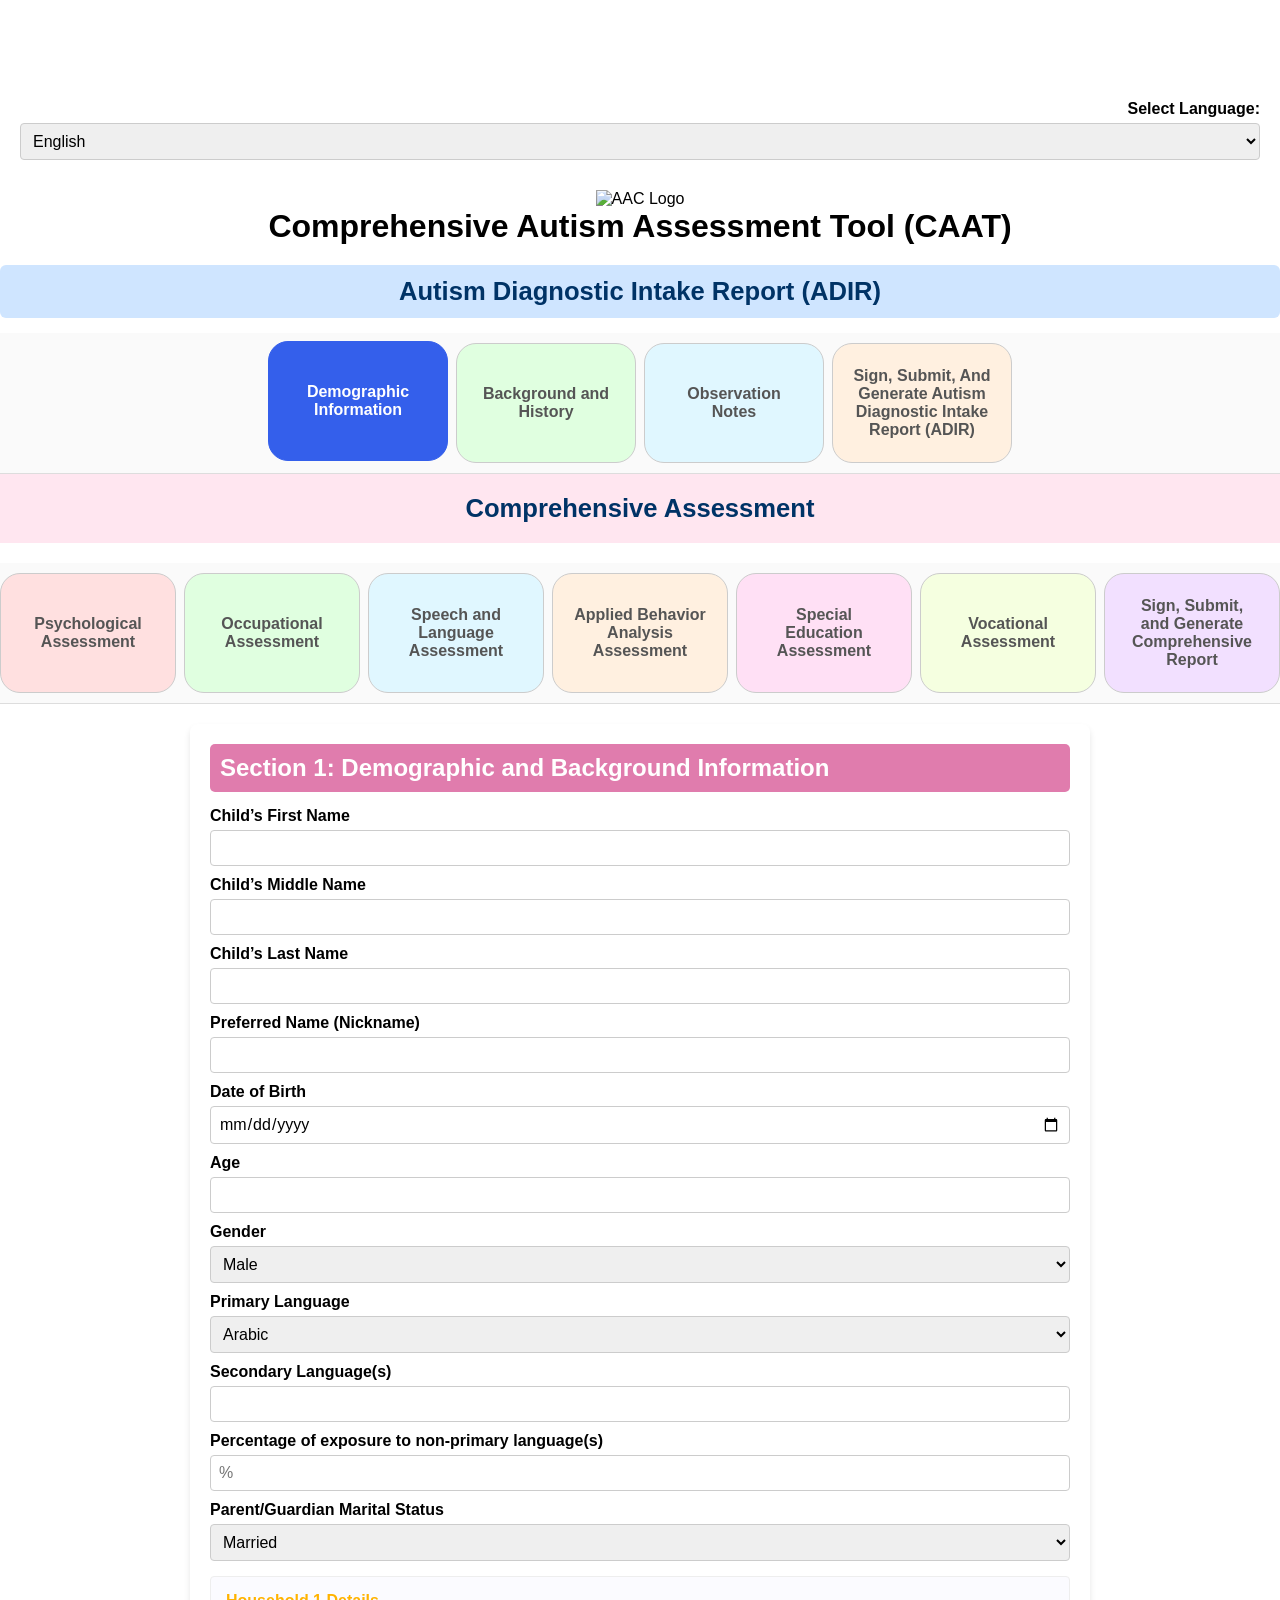
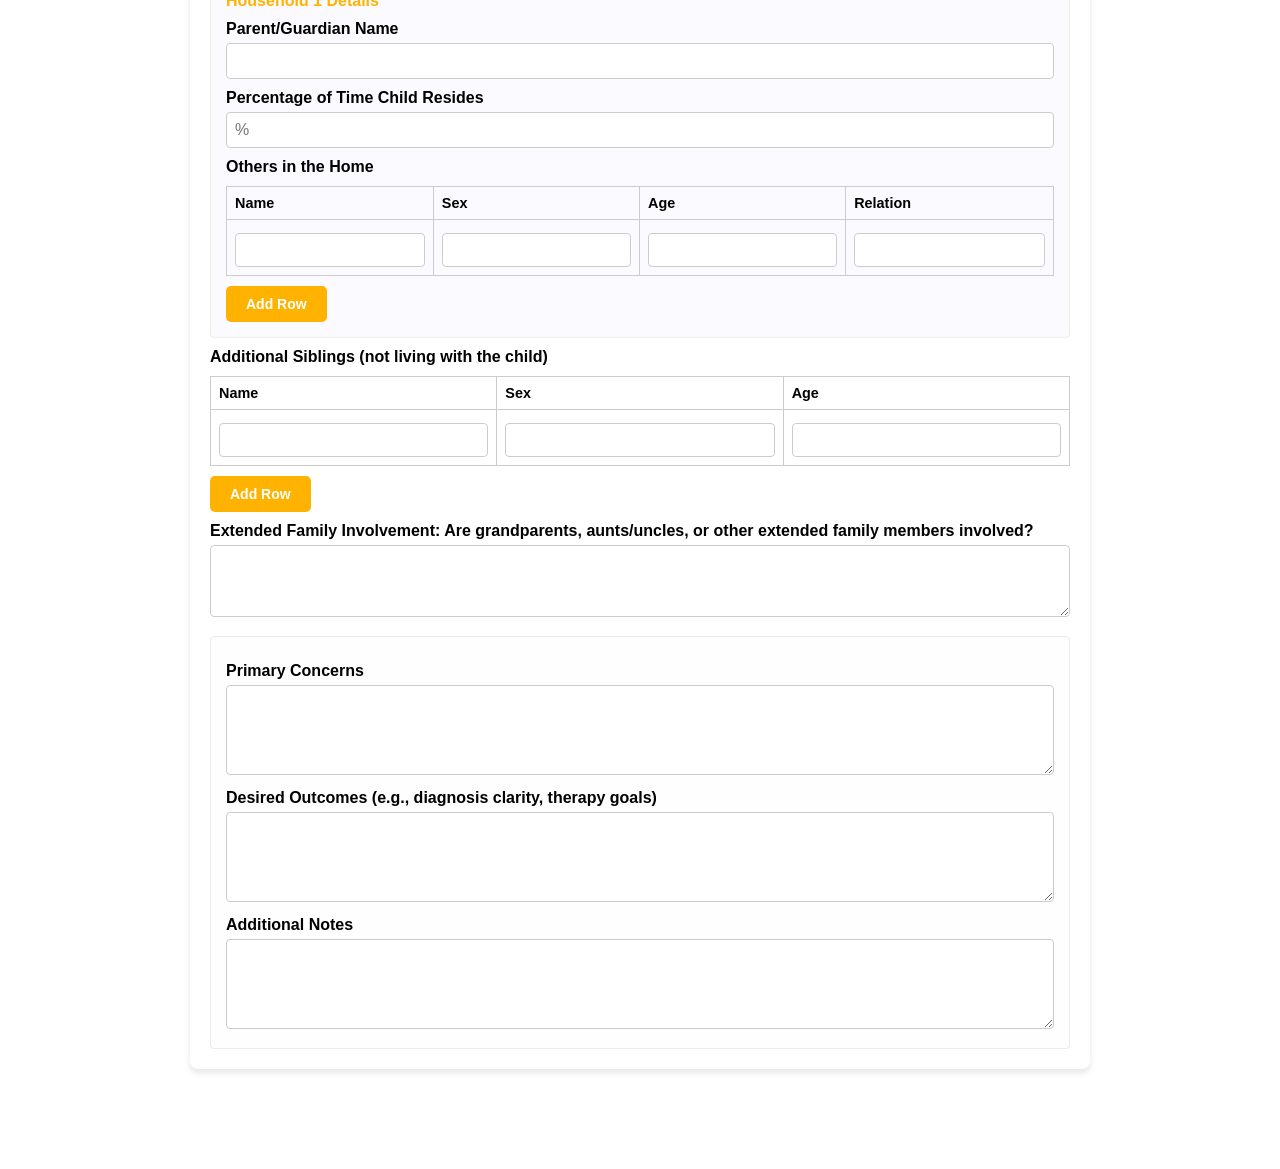
==== commit 811a9c02: "Fix duplicate script inclusion and load order in caat.html" ====
--- a/caat.html
+++ b/caat.html
@@ -10,8 +10,6 @@
   <script src="https://www.gstatic.com/firebasejs/8.10.1/firebase-firestore.js"></script>
   
 
-<script defer src="script.js"></script>
-<script defer src="app.js"></script>
 
 </head>
 <body>
